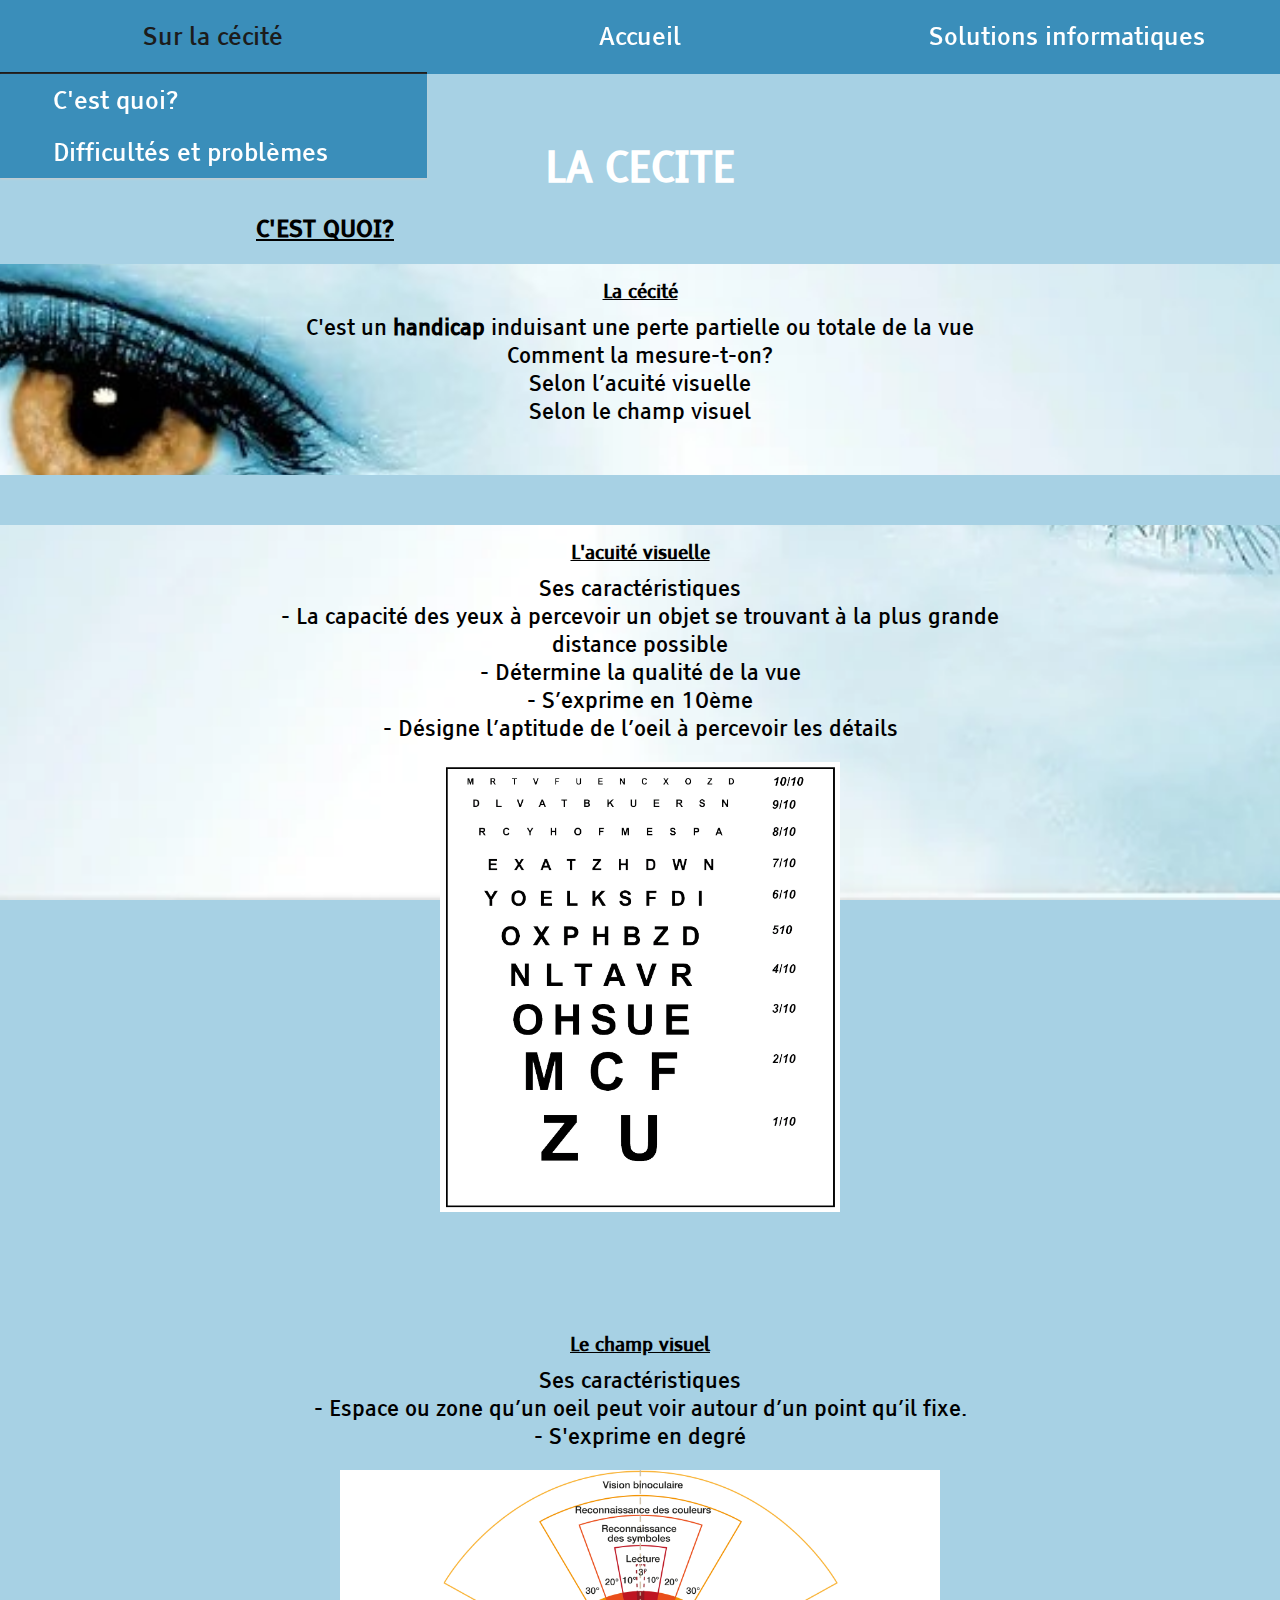
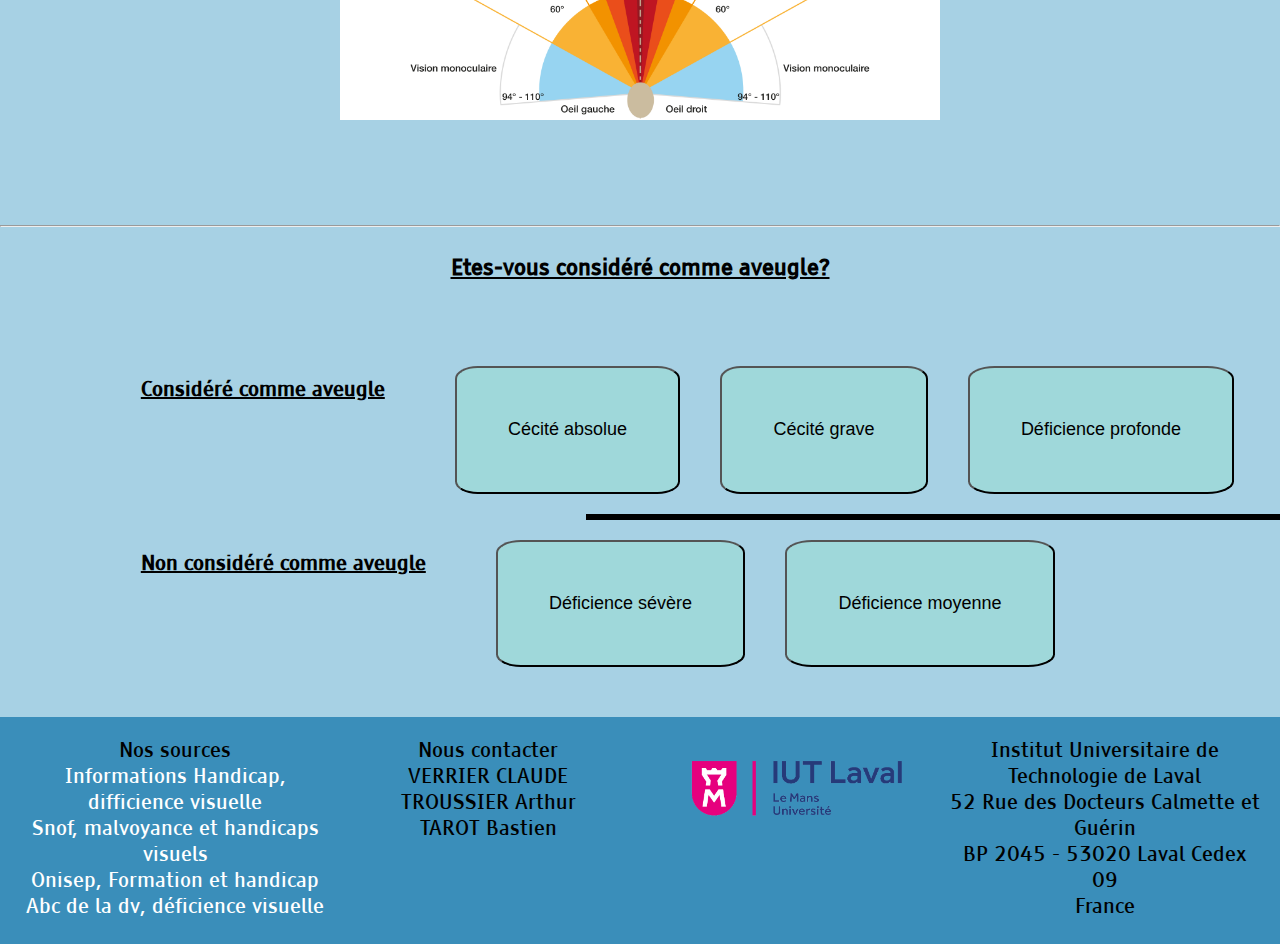
==== Html/Cecite_C-est_quoi.html @ 5902e2dd "V8" ====
<!DOCTYPE html>
    <html lang="fr">
        
        <!-- Informations sur la page-->
        <head>
            
            <meta charset="utf-8"/>

            <!-- Liens vers les feuilles CSS-->
            <link rel="stylesheet" href="../Css/main.css"/>
            <link rel="stylesheet" href="../Css/Cecite_C-est_quoi.css"/>

            <!-- Lien pour mettre une icone à la page-->
            <link rel="icon" type="image/png" sizes="16x16" href="../Images/LogoAveugle.png"/>

            <!-- Liens vers les scripts Javascript -->
            <script  src="../Javascript/BarreDefilement.js"></script>
            <script  src="../Javascript/Button.js"></script>

            <!-- Titre de la page -->
            <title>La cécité, c'est quoi?</title>
        </head>
         
        <!-- Corps de la page-->
        <body>
            
            <!-- Barre de défilement -->
            <div id="progress"></div>

            <!-- En-tête de la page-->
            <header>
                
                <!-- Menu-->
                <nav >
                    <ul>
                        <li class="deroulant"><a>Sur la cécité</a> 
                            <ul class="sous">
                                <li><a href="Cecite_C-est_quoi.html">C'est quoi?</a></li>
                                <li><a href="Cecite_Difficultes_et_Problemes.html">Difficultés et problèmes</a></li>
                            </ul>
                        </li>
                        <li><a href="../index.html">Accueil</a></li>
                        <li class="deroulant"><a>Solutions informatiques</a>
                        <ul class="sous">
                            <li><a href="Solutions_informatiques_Agrandisseurs-d-ecran_et_teleagrandisseurs.html">Agrandisseurs d'écran et téléagrandisseurs</a></li>
                            <li><a href="Solutions_informatiques_Synthese_vocale.html">Synthèse vocale</a></li>
                            <li><a href="Solutions_informatiques_Plage_braille.html">Plage braille</a></li>
                        </ul>
                        </li>
                    </ul>
                </nav>

                <h1>LA CECITE</h1>
                <h2>C'EST QUOI?</h2>

            </header>
                 
            <main>  

            <!--Informations de la page-->
                <!-- Définition -->
                <section class="def">

                    <h3>La cécité</h3>

                    <p>C'est un <strong>handicap</strong> induisant une perte partielle ou totale de la vue</p>
                    <p>Comment la mesure-t-on?<br>
                        Selon l’acuité visuelle<br>
                        Selon le champ visuel <br>
                    </p>

                </section>

                <!-- Acuité visuelle -->
                <section class="acuitevisuelle">

                    <h3>L'acuité visuelle</h3>
                
                    <!-- Paragraphes explicatifs-->
                    <p><span>Ses caractéristiques</span><br>
                        - La capacité des yeux à percevoir un objet se trouvant à la plus grande distance possible<br>
                        - Détermine la qualité de la vue<br>
                        - S’exprime en 10ème<br>
                        - Désigne l’aptitude de l’oeil à percevoir les détails
                    </p>

                    <!--Photo explicative-->
                    <a href="../Images/acuiteVisuelle.gif"><img width="400" height="450" class="acuitevisuelleimg" src="../Images/acuiteVisuelle.gif" alt="Image illustrant l'acuité visuelle"/></a>
                    
                </section>

                <!-- Champ visuel -->  
                    <section class="champvisuel">

                    <h3>Le champ visuel</h3>
                
                    <!-- Paragraphes explicatifs-->
                    <p> <span>Ses caractéristiques</span><br> 
                        - Espace ou zone qu’un oeil peut voir autour d’un point qu’il fixe.<br>
                        - S'exprime en degré
                    </p>
                    
                    <!--Photo explicative-->
                    <a href="../Images/champVisuel.jpg"> <img width="600" height="250" class="champvisuelimg" src="../Images/champVisuel.jpg" alt="Image illustrant le champ visuel"/></a>
                
                </section>

                <hr>

                <!-- Aveugles ou pas? Avec boutons -->
                <section class="aveuglesoupas">

                    <h3>Etes-vous considéré comme aveugle?</h3>
                    <div class="bouton">
                    <article>

                        <h4>Considéré comme aveugle</h4>

                        <button type="button" onclick="toggle_text('span_txt');">Cécité absolue</button>
                        
                        <button type="button" onclick="toggle_text('span1_txt');">Cécité grave</button>

                        <button type="button" onclick="toggle_text('span2_txt');">Déficience profonde</button>

                    </article>

                    <p id="aveugle"></p>

                    <article>

                        <h4>Non considéré comme aveugle</h4>
                        
                        <button type="button" onclick="toggle_text('span3_txt');">Déficience sévère</button>

                        <button type="button" onclick="toggle_text('span4_txt');">Déficience moyenne</button>

                    </article>

                    <p id="nonaveugle"></p>
                    </div>
                </section>
            </main>
            
            
            <!-- Pied de page-->
            <footer>

                <p class="Sources">Nos sources<br>
                    <a href="https://informations.handicap.fr/a-deficience-visuelle-6023.php">Informations Handicap, difficience visuelle</a><br/>
                    <a href="https://www.snof.org/public/conseiller/malvoyance-et-handicaps-visuels">Snof, malvoyance et handicaps visuels</a><br/>
                    <a href="http://www.onisep.fr/Formation-et-handicap/Mieux-vivre-sa-scolarite/Par-situation-de-handicap/Scolarite-et-troubles-visuels/Definition-de-la-deficience-visuelle#:~:text=On%20distingue%20les%20personnes%20%3A,%2F10%20et%201%2F10.">Onisep, Formation et handicap</a><br/>
                    <a href="http://www.abc-de-la-dv.fr/definition-de-la-deficience-visuelle.html">Abc de la dv, déficience visuelle</a><br/>
                </p>

                <p class="Contact">Nous contacter<br>
                    VERRIER CLAUDE<br>
                    TROUSSIER Arthur<br>
                    TAROT Bastien
                </p>

                <img class="logoIUT" width="300" height="144" src="../Images/logoIUTLAVAL.png" alt="Logo de l'IUT de LAVAL"/>
               
                <p class="Coordonees_IUT">Institut Universitaire de Technologie de Laval<br/>
                    52 Rue des Docteurs Calmette et Guérin<br/>
                    BP 2045 - 53020 Laval Cedex 09<br/>
                    France
                </p>

            </footer>

        </body>

    </html>
---- Css/main.css ----
/******************* Concerne toute la page *********************/
*{
    margin: 0;
    padding: 0;
}

body{
    font-family: 'Tiresias';
    background-color: rgb(167, 209, 228);
}

/******************** Importation des polices **************************/
@font-face{
    font-family: 'Signika';
        src: url('../Polices/Signika-Regular.otf') format('OpenType');
}
@font-face{
    font-family: 'Tiresias';
        src: url('../Polices/TiresiasPCfont.ttf') format('TrueType');
}

/**************** Barre de défilement ****************************/
#progress{
	background-color: black;
	height: 3px;
	width: 0;
	position: fixed;
	top: 0;
	left: 0;
	z-index: 9999; 
}

/*** Concerne l'entête de la page ***/

h1{
    color: white;
    text-align: center;
    position: relative;
    font-size: 42px; 
}
main p{
    font-size: 22px;
}

/* Menu déroulant de la page */

nav{
    width: 100%;
    background-color: #3A8EBA;
    position: fixed;
    top: 0;
    z-index: 100;
}

nav ul{
    list-style-type: none;
}

nav ul li{
    float: left;
    width: 33.33%;
    text-align: center;
    position: relative;
}
nav ul::after{
    content: "";
    display: table;
    clear: both;
}
nav a{
    font-size: 25px;
    display: block;
    text-decoration: none;
    color: white;
    border-bottom: 2px solid transparent;
    padding: 20px 0px;
}

nav a:hover{
    color: #1C1C1C;
    border-bottom: 2px solid;
}

.sous{
    display: none;
    box-shadow: 0px 1px 2px #CCC;
    background-color: #3A8EBA;
    position: absolute;
    width: 100%;
}
nav > ul li:hover .sous{
    display: block;
}
.sous li{
    padding-left: 10%;
    float: none;
    width: 90%;
    text-align: left;
}
.sous a{
    padding: 10px;
    border-bottom: none;
}
.sous a:hover{
    border-bottom: none;
    background-color: #3A8EBA;
}

/*Concerne des balises spécifiques ********************************************/
a{
    text-decoration: none;
    color: white;
}

/********************************* Pied de page ******************************************/
footer{
    background-color: #3A8EBA;
    display: flex;
    justify-content: space-between;
    text-align: center;
    font-size: 20px;
    padding: 0px 20px;
    padding-bottom: 25px;
}
.Coordonees_IUT{
    padding-top: 20px;
    width: 25%;
}
.Sources{
    padding-top: 20px;
    width: 25%;
}
.Contact{
    padding-top: 20px;
    width: 25%;
}
.logoIUT{
    display: block;
    margin-bottom: 0;
}
---- Css/Cecite_C-est_quoi.css ----
/****************** Concerne le corps de la page ********************/

main p{
    width: 60%;
    margin: auto;
}

h2{
    width: 60%;
    margin: auto;
    text-decoration: underline;
    margin-bottom: 20px;
}

h1{
    margin-top: 140px;
    margin-bottom: 20px;
}

h3{
    text-decoration: underline;
    margin-bottom: 10px;
}

/**************** Concerne les images et le texte***************/
.acuitevisuelle {
    text-align: center;
    color: black;
    padding-top: 15px;
    background-image: url("../Images/Ophtalmo.jpg");
    background-attachment: fixed;
    background-position: center;
    background-repeat: no-repeat;
    background-size: cover;
    margin-bottom: 50px;
    padding-bottom: 50px;
  }
  .acuitevisuelle p{
      margin-bottom: 20px;
  }

  .def, .champvisuel {
    text-align: center;
    color: black;
    padding-top: 15px;
    background-image: url("../Images/Ophtalmo1.jpg");
    background-attachment: fixed;
    background-position: center;
    background-repeat: no-repeat;
    background-size: cover;
    margin-bottom: 50px;
    padding-bottom: 50px;
  }
  .champvisuel p{
      margin-bottom: 20px;
  }

/************Quatrième bloc sur savoir si on est aveugles******/
.aveuglesoupas h3{
    text-align: center;
    font-size: 22px;
    width: 50%;
    margin: auto;
    padding: 2% 2%;
    border-radius: 10%;
    margin-bottom: 40px;
}
article{
    display: flex;
}
button{
    font-size: 18px;
    padding: 4% 4%;
    border-radius: 10%;
    margin: 20px;
    background-color: rgb(159, 216, 218);
}
#span_txt, #span1_txt, #span2_txt, #span3_txt, #span4_txt{
    display: none;
}
.aveuglesoupas h4{
    text-decoration: underline;
    font-size: 20px;
    position: relative;
    top: 30px;
    margin-right: 50px;
    text-align: center;
}
.aveuglesoupas p{
    margin-top: 30px;
    margin-bottom: 30px;
    position: relative;
    left: 15%;
}
.bouton{
    position: relative;
    left: 11%;
}
#aveugle{
    border: solid;
    margin: auto;
}
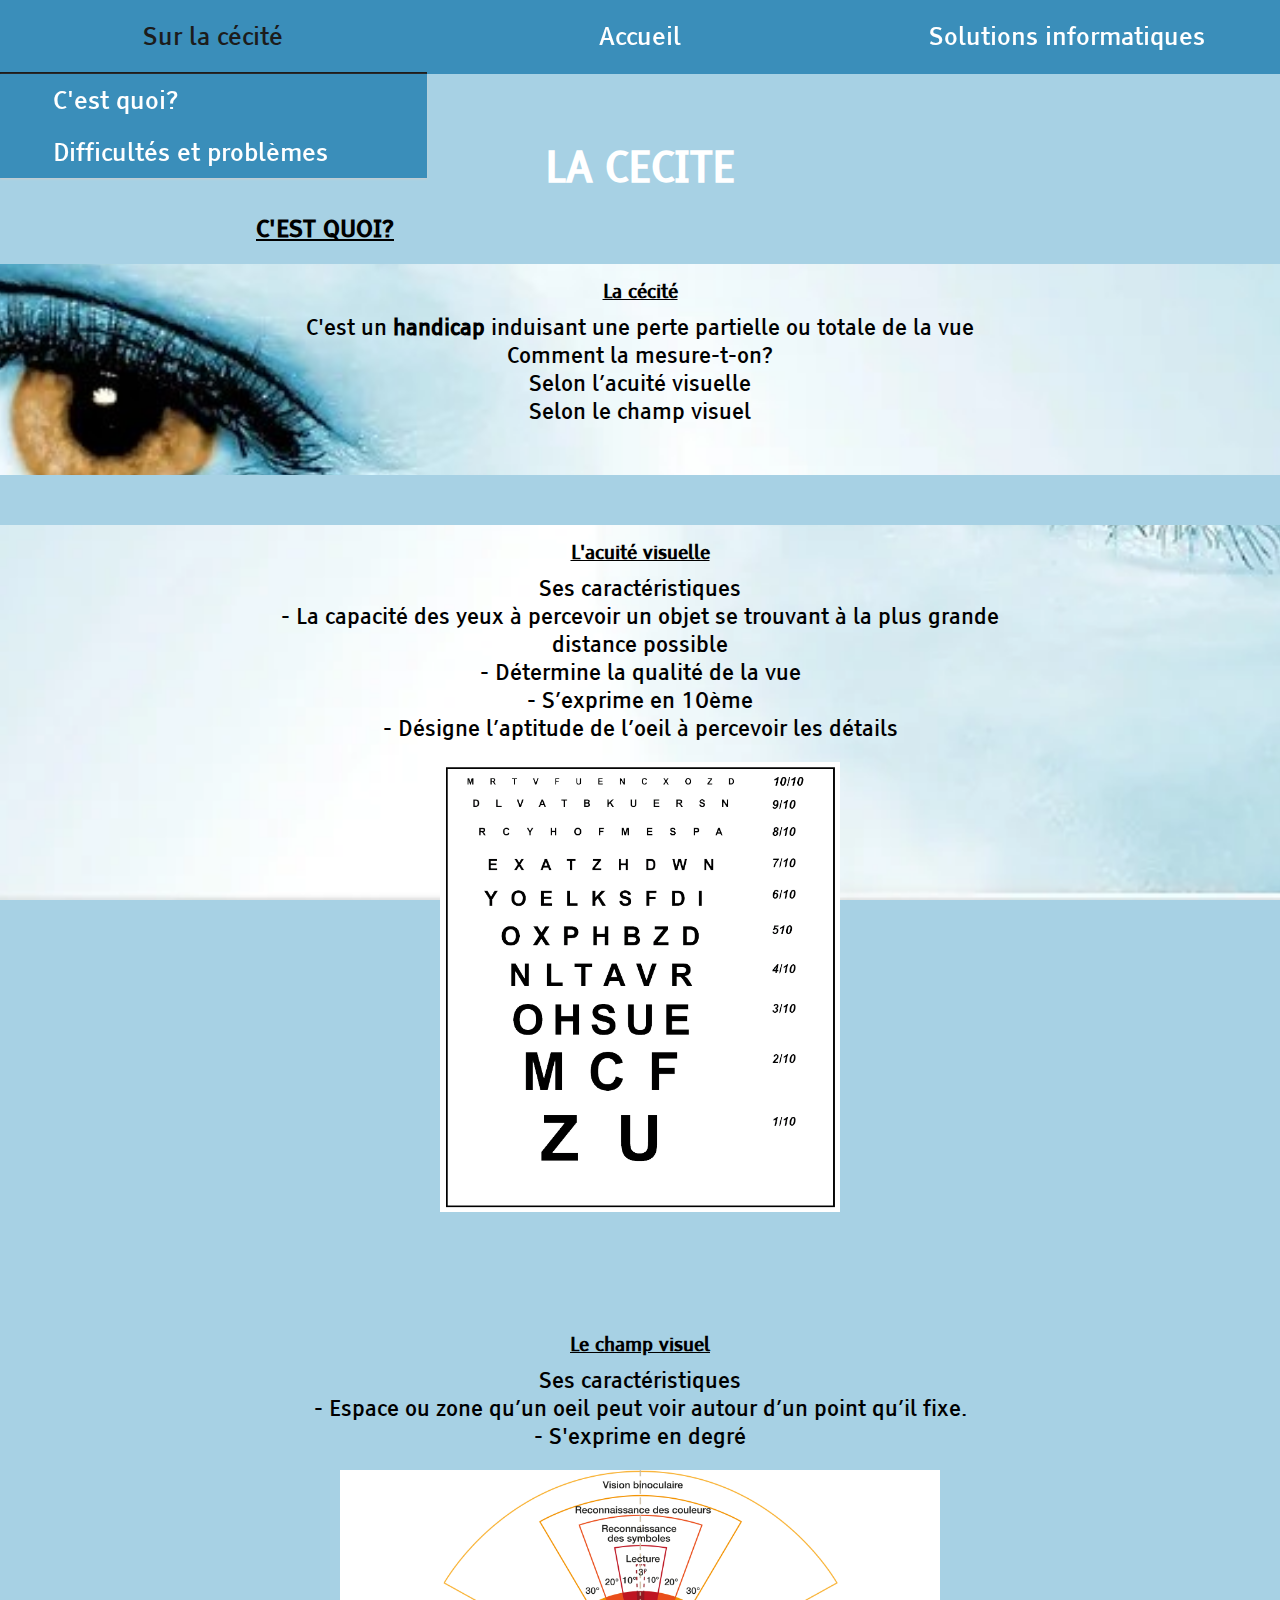
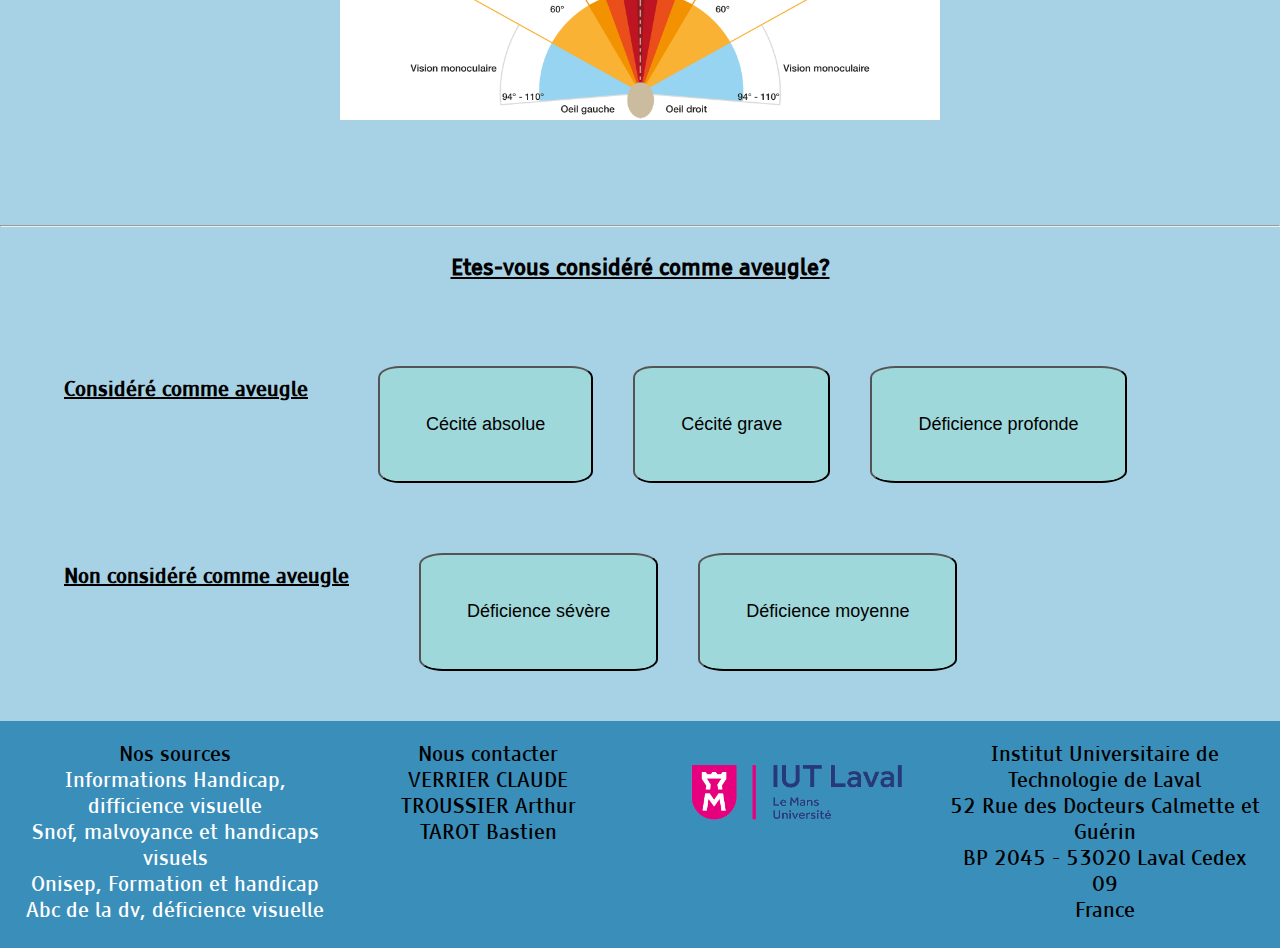
==== commit 6ff08343: "V9" ====
--- a/Html/Cecite_C-est_quoi.html
+++ b/Html/Cecite_C-est_quoi.html
@@ -146,10 +146,10 @@
             <footer>
 
                 <p class="Sources">Nos sources<br>
-                    <a href="https://informations.handicap.fr/a-deficience-visuelle-6023.php">Informations Handicap, difficience visuelle</a><br/>
-                    <a href="https://www.snof.org/public/conseiller/malvoyance-et-handicaps-visuels">Snof, malvoyance et handicaps visuels</a><br/>
-                    <a href="http://www.onisep.fr/Formation-et-handicap/Mieux-vivre-sa-scolarite/Par-situation-de-handicap/Scolarite-et-troubles-visuels/Definition-de-la-deficience-visuelle#:~:text=On%20distingue%20les%20personnes%20%3A,%2F10%20et%201%2F10.">Onisep, Formation et handicap</a><br/>
-                    <a href="http://www.abc-de-la-dv.fr/definition-de-la-deficience-visuelle.html">Abc de la dv, déficience visuelle</a><br/>
+                    <a target="_blank" href="https://informations.handicap.fr/a-deficience-visuelle-6023.php">Informations Handicap, difficience visuelle</a><br/>
+                    <a target="_blank" href="https://www.snof.org/public/conseiller/malvoyance-et-handicaps-visuels">Snof, malvoyance et handicaps visuels</a><br/>
+                    <a target="_blank" href="http://www.onisep.fr/Formation-et-handicap/Mieux-vivre-sa-scolarite/Par-situation-de-handicap/Scolarite-et-troubles-visuels/Definition-de-la-deficience-visuelle#:~:text=On%20distingue%20les%20personnes%20%3A,%2F10%20et%201%2F10.">Onisep, Formation et handicap</a><br/>
+                    <a target="_blank" href="http://www.abc-de-la-dv.fr/definition-de-la-deficience-visuelle.html">Abc de la dv, déficience visuelle</a><br/>
                 </p>
 
                 <p class="Contact">Nous contacter<br>
--- a/Css/Cecite_C-est_quoi.css
+++ b/Css/Cecite_C-est_quoi.css
@@ -93,10 +93,6 @@
     left: 15%;
 }
 .bouton{
-    position: relative;
-    left: 11%;
+    width: 90%;
+    margin: auto;
 }
-#aveugle{
-    border: solid;
-    margin: auto;
-}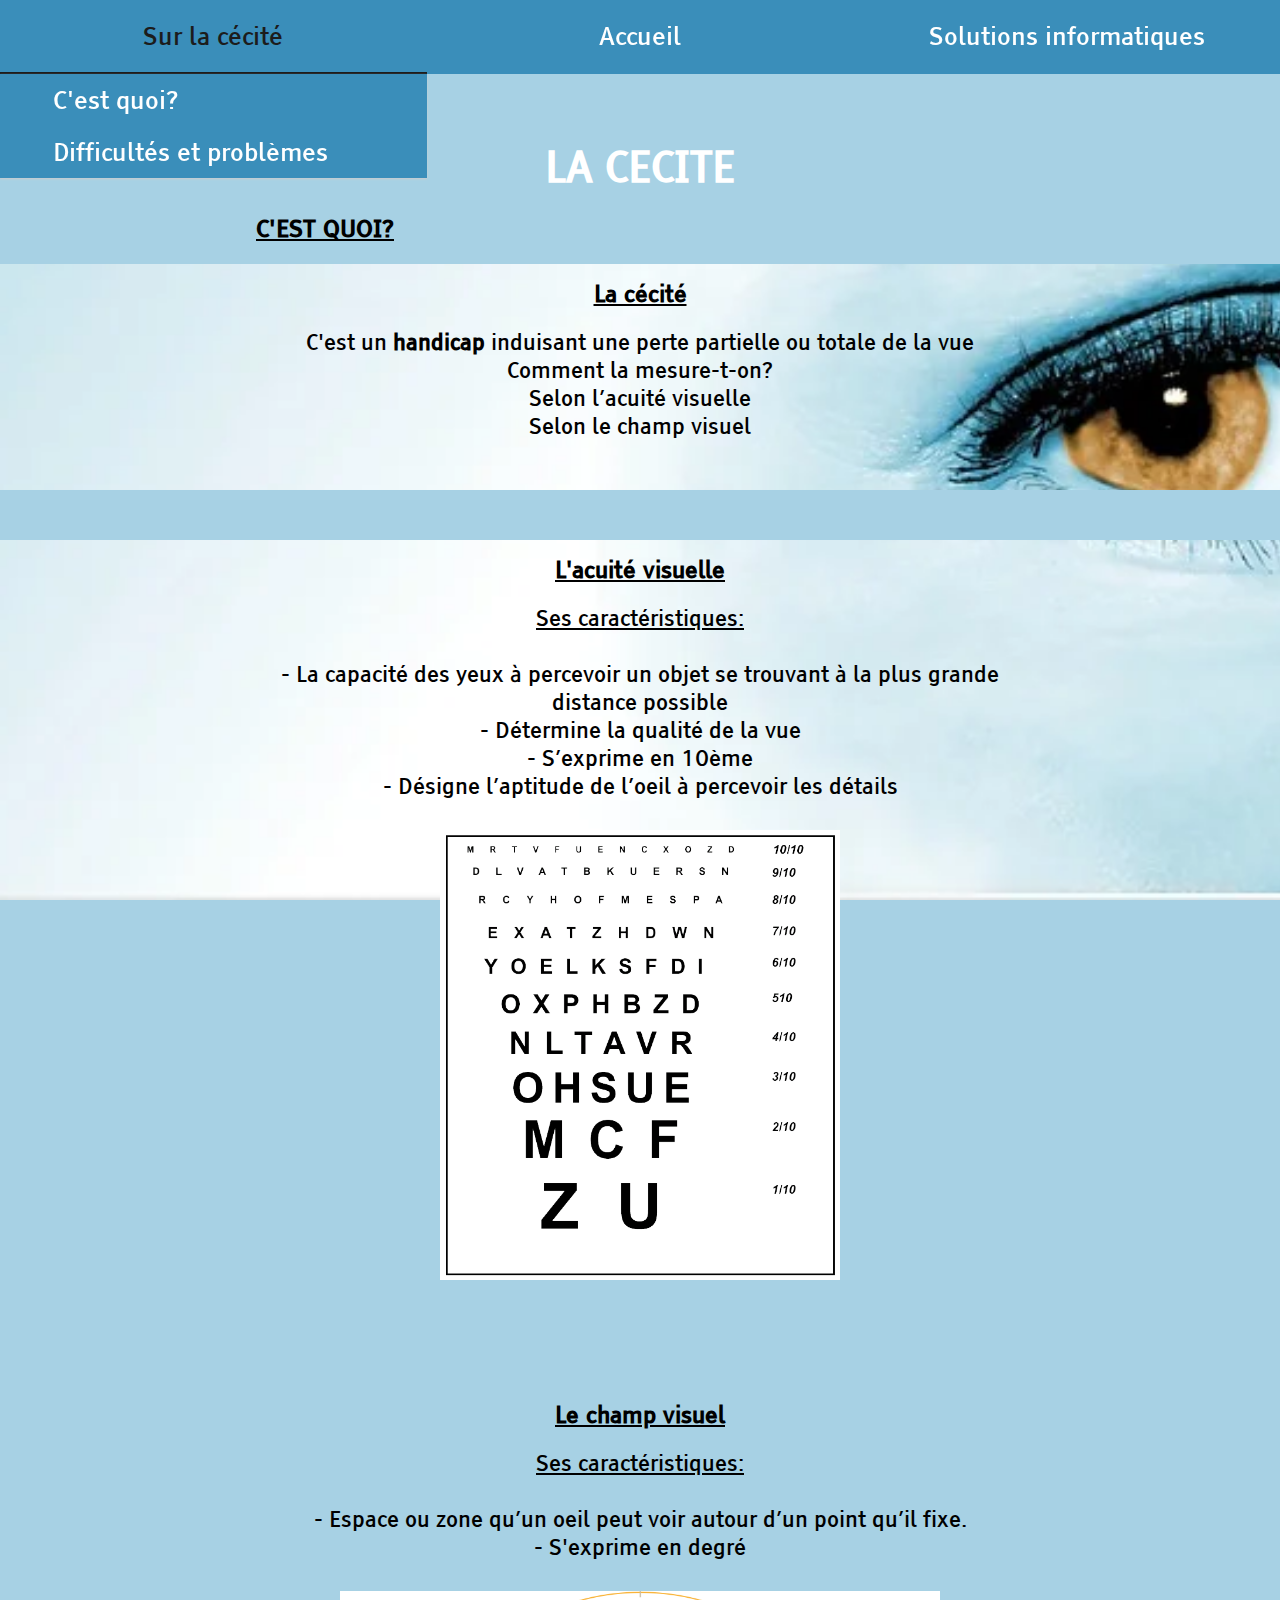
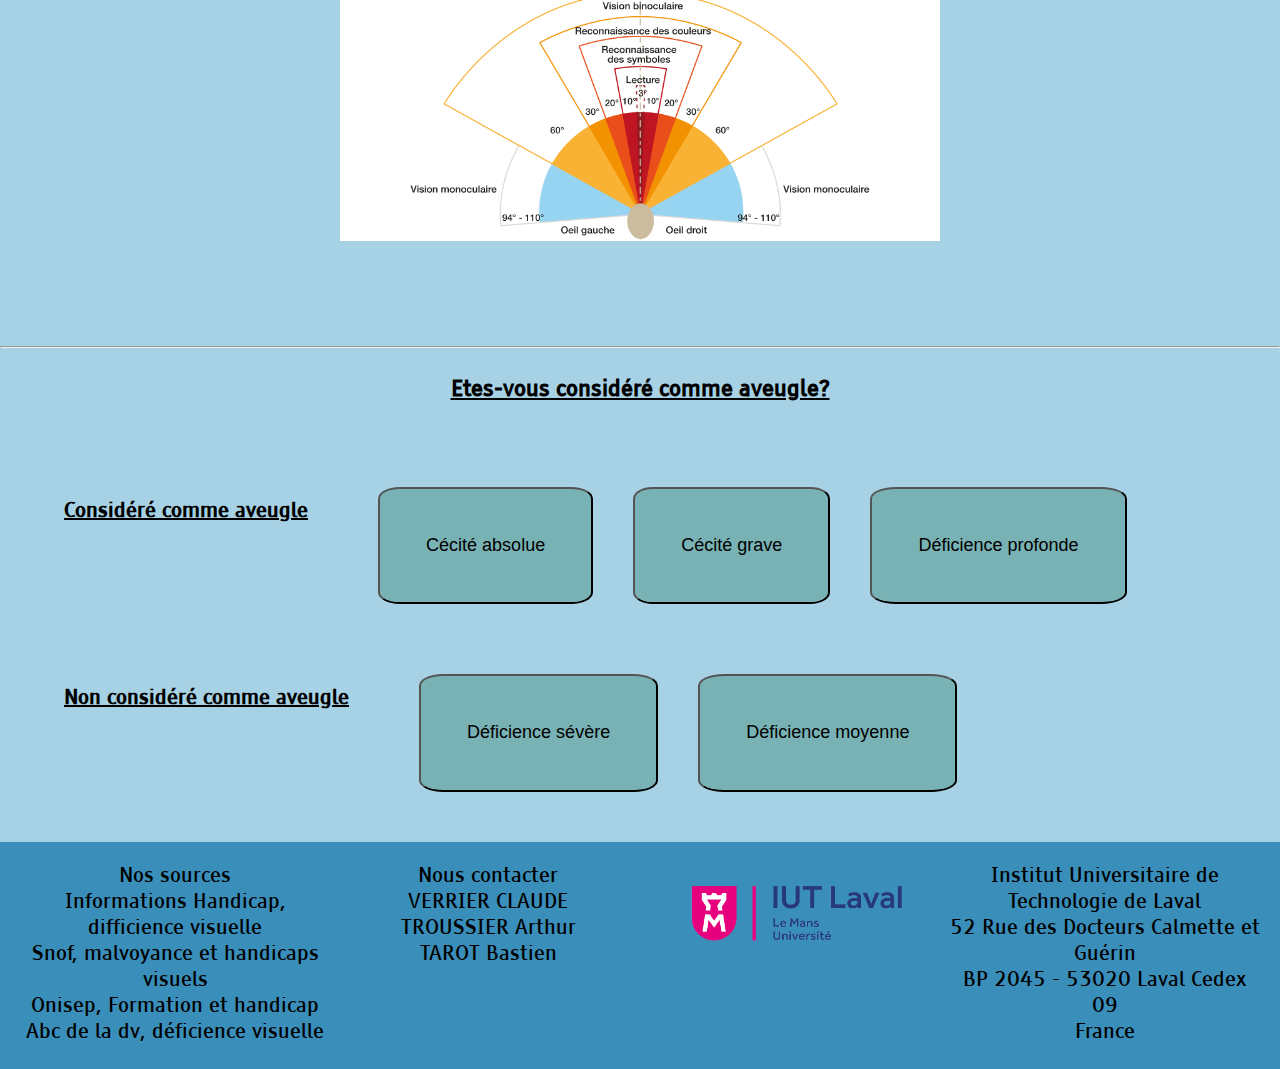
==== commit 110d5dd3: "V9" ====
--- a/Html/Cecite_C-est_quoi.html
+++ b/Html/Cecite_C-est_quoi.html
@@ -77,7 +77,7 @@
                     <h3>L'acuité visuelle</h3>
                 
                     <!-- Paragraphes explicatifs-->
-                    <p><span>Ses caractéristiques</span><br>
+                    <p><span>Ses caractéristiques:</span><br>
                         - La capacité des yeux à percevoir un objet se trouvant à la plus grande distance possible<br>
                         - Détermine la qualité de la vue<br>
                         - S’exprime en 10ème<br>
@@ -95,7 +95,7 @@
                     <h3>Le champ visuel</h3>
                 
                     <!-- Paragraphes explicatifs-->
-                    <p> <span>Ses caractéristiques</span><br> 
+                    <p> <span>Ses caractéristiques:</span><br> 
                         - Espace ou zone qu’un oeil peut voir autour d’un point qu’il fixe.<br>
                         - S'exprime en degré
                     </p>
@@ -153,9 +153,9 @@
                 </p>
 
                 <p class="Contact">Nous contacter<br>
-                    VERRIER CLAUDE<br>
-                    TROUSSIER Arthur<br>
-                    TAROT Bastien
+                    <a href="mailto:claude.verrier72@orange.fr">VERRIER CLAUDE</a><br>
+                    <a href="mailto:arthurtroussier@gmail.com">TROUSSIER Arthur</a><br>
+                    <a href="mailto:bastien.t2002@gmail.com">TAROT Bastien</a>
                 </p>
 
                 <img class="logoIUT" width="300" height="144" src="../Images/logoIUTLAVAL.png" alt="Logo de l'IUT de LAVAL"/>
--- a/Css/main.css
+++ b/Css/main.css
@@ -40,6 +40,10 @@
 }
 main p{
     font-size: 22px;
+}
+h3{
+    font-size: 23px;
+    text-decoration: underline;
 }
 
 /* Menu déroulant de la page */
@@ -138,4 +142,7 @@
     display: block;
     margin-bottom: 0;
 }
+footer a{
+    color: black;
+}
 
--- a/Css/Cecite_C-est_quoi.css
+++ b/Css/Cecite_C-est_quoi.css
@@ -18,8 +18,11 @@
 }
 
 h3{
+    margin-bottom: 20px;
+}
+span{
+    display: block;
     text-decoration: underline;
-    margin-bottom: 10px;
 }
 
 /**************** Concerne les images et le texte***************/
@@ -36,14 +39,14 @@
     padding-bottom: 50px;
   }
   .acuitevisuelle p{
-      margin-bottom: 20px;
+      margin-bottom: 30px;
   }
 
   .def, .champvisuel {
     text-align: center;
     color: black;
     padding-top: 15px;
-    background-image: url("../Images/Ophtalmo1.jpg");
+    background-image: url("../Images/Ophtalmo.jpg");
     background-attachment: fixed;
     background-position: center;
     background-repeat: no-repeat;
@@ -52,7 +55,7 @@
     padding-bottom: 50px;
   }
   .champvisuel p{
-      margin-bottom: 20px;
+      margin-bottom: 30px;
   }
 
 /************Quatrième bloc sur savoir si on est aveugles******/
@@ -73,7 +76,7 @@
     padding: 4% 4%;
     border-radius: 10%;
     margin: 20px;
-    background-color: rgb(159, 216, 218);
+    background-color: rgb(120, 178, 180);
 }
 #span_txt, #span1_txt, #span2_txt, #span3_txt, #span4_txt{
     display: none;
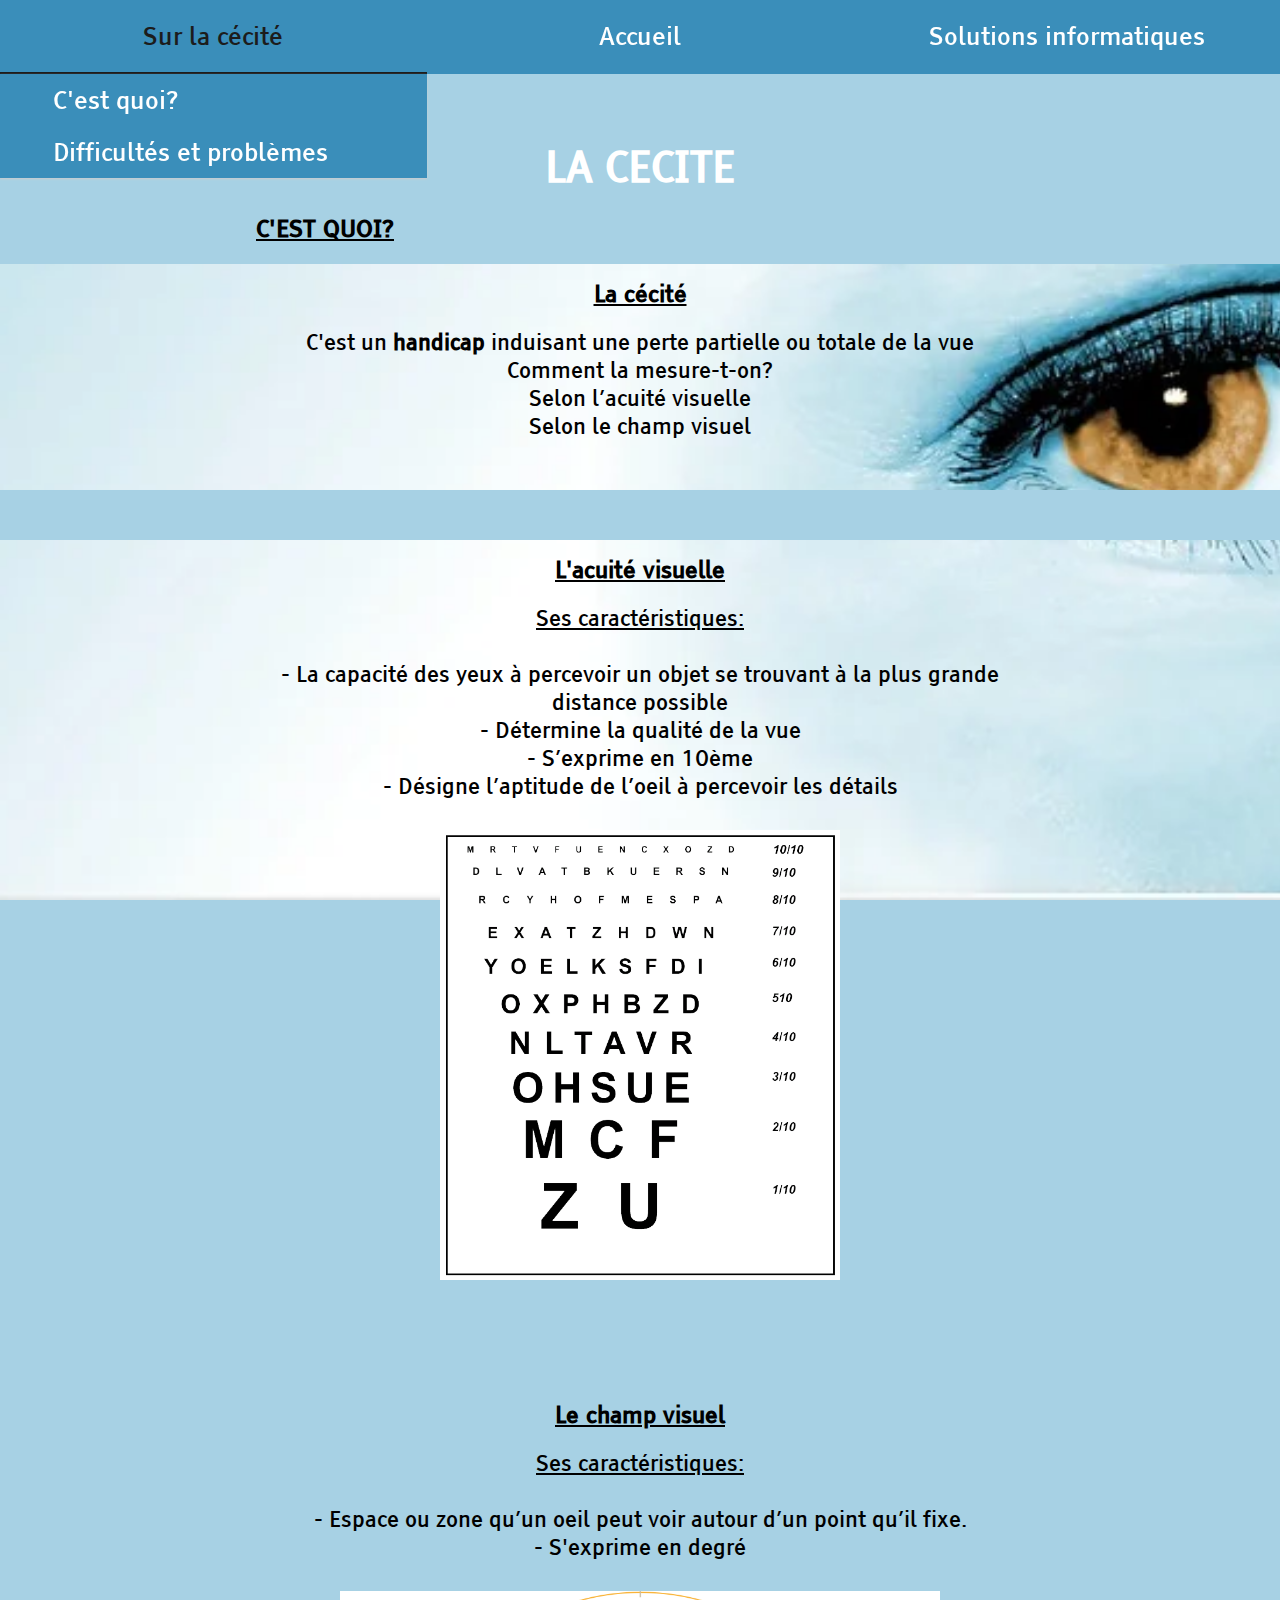
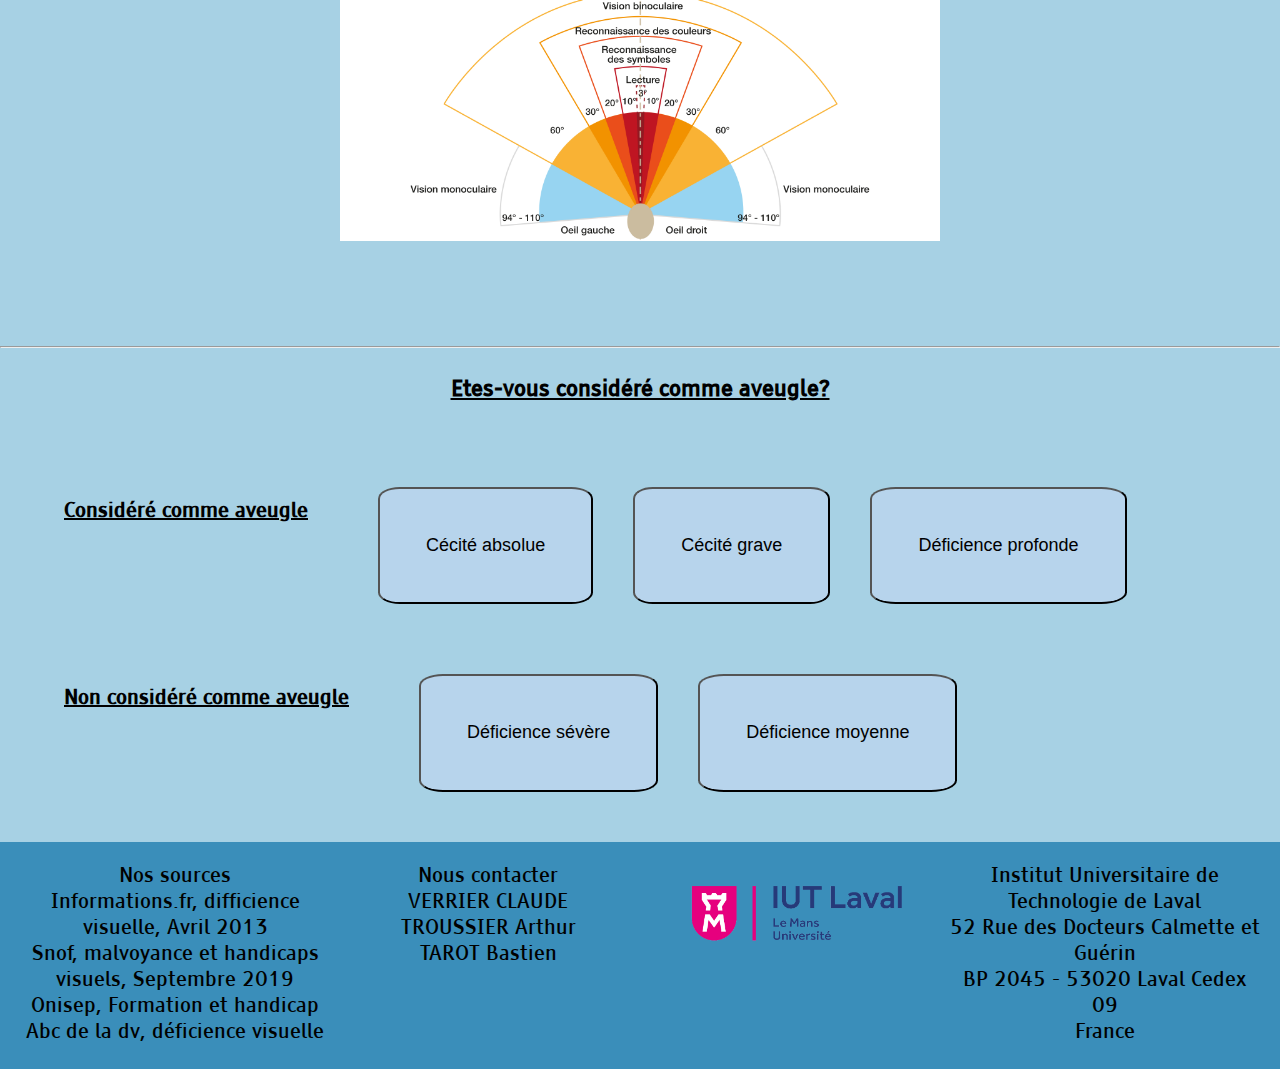
==== commit 21620fb8: "V12" ====
--- a/Html/Cecite_C-est_quoi.html
+++ b/Html/Cecite_C-est_quoi.html
@@ -146,8 +146,8 @@
             <footer>
 
                 <p class="Sources">Nos sources<br>
-                    <a target="_blank" href="https://informations.handicap.fr/a-deficience-visuelle-6023.php">Informations Handicap, difficience visuelle</a><br/>
-                    <a target="_blank" href="https://www.snof.org/public/conseiller/malvoyance-et-handicaps-visuels">Snof, malvoyance et handicaps visuels</a><br/>
+                    <a target="_blank" href="https://informations.handicap.fr/a-deficience-visuelle-6023.php">Informations.fr, difficience visuelle, Avril 2013</a><br/>
+                    <a target="_blank" href="https://www.snof.org/public/conseiller/malvoyance-et-handicaps-visuels">Snof, malvoyance et handicaps visuels, Septembre 2019</a><br/>
                     <a target="_blank" href="http://www.onisep.fr/Formation-et-handicap/Mieux-vivre-sa-scolarite/Par-situation-de-handicap/Scolarite-et-troubles-visuels/Definition-de-la-deficience-visuelle#:~:text=On%20distingue%20les%20personnes%20%3A,%2F10%20et%201%2F10.">Onisep, Formation et handicap</a><br/>
                     <a target="_blank" href="http://www.abc-de-la-dv.fr/definition-de-la-deficience-visuelle.html">Abc de la dv, déficience visuelle</a><br/>
                 </p>
--- a/Css/main.css
+++ b/Css/main.css
@@ -10,10 +10,6 @@
 }
 
 /******************** Importation des polices **************************/
-@font-face{
-    font-family: 'Signika';
-        src: url('../Polices/Signika-Regular.otf') format('OpenType');
-}
 @font-face{
     font-family: 'Tiresias';
         src: url('../Polices/TiresiasPCfont.ttf') format('TrueType');
--- a/Css/Cecite_C-est_quoi.css
+++ b/Css/Cecite_C-est_quoi.css
@@ -76,7 +76,7 @@
     padding: 4% 4%;
     border-radius: 10%;
     margin: 20px;
-    background-color: rgb(120, 178, 180);
+    background-color: rgb(183, 212, 236);
 }
 #span_txt, #span1_txt, #span2_txt, #span3_txt, #span4_txt{
     display: none;
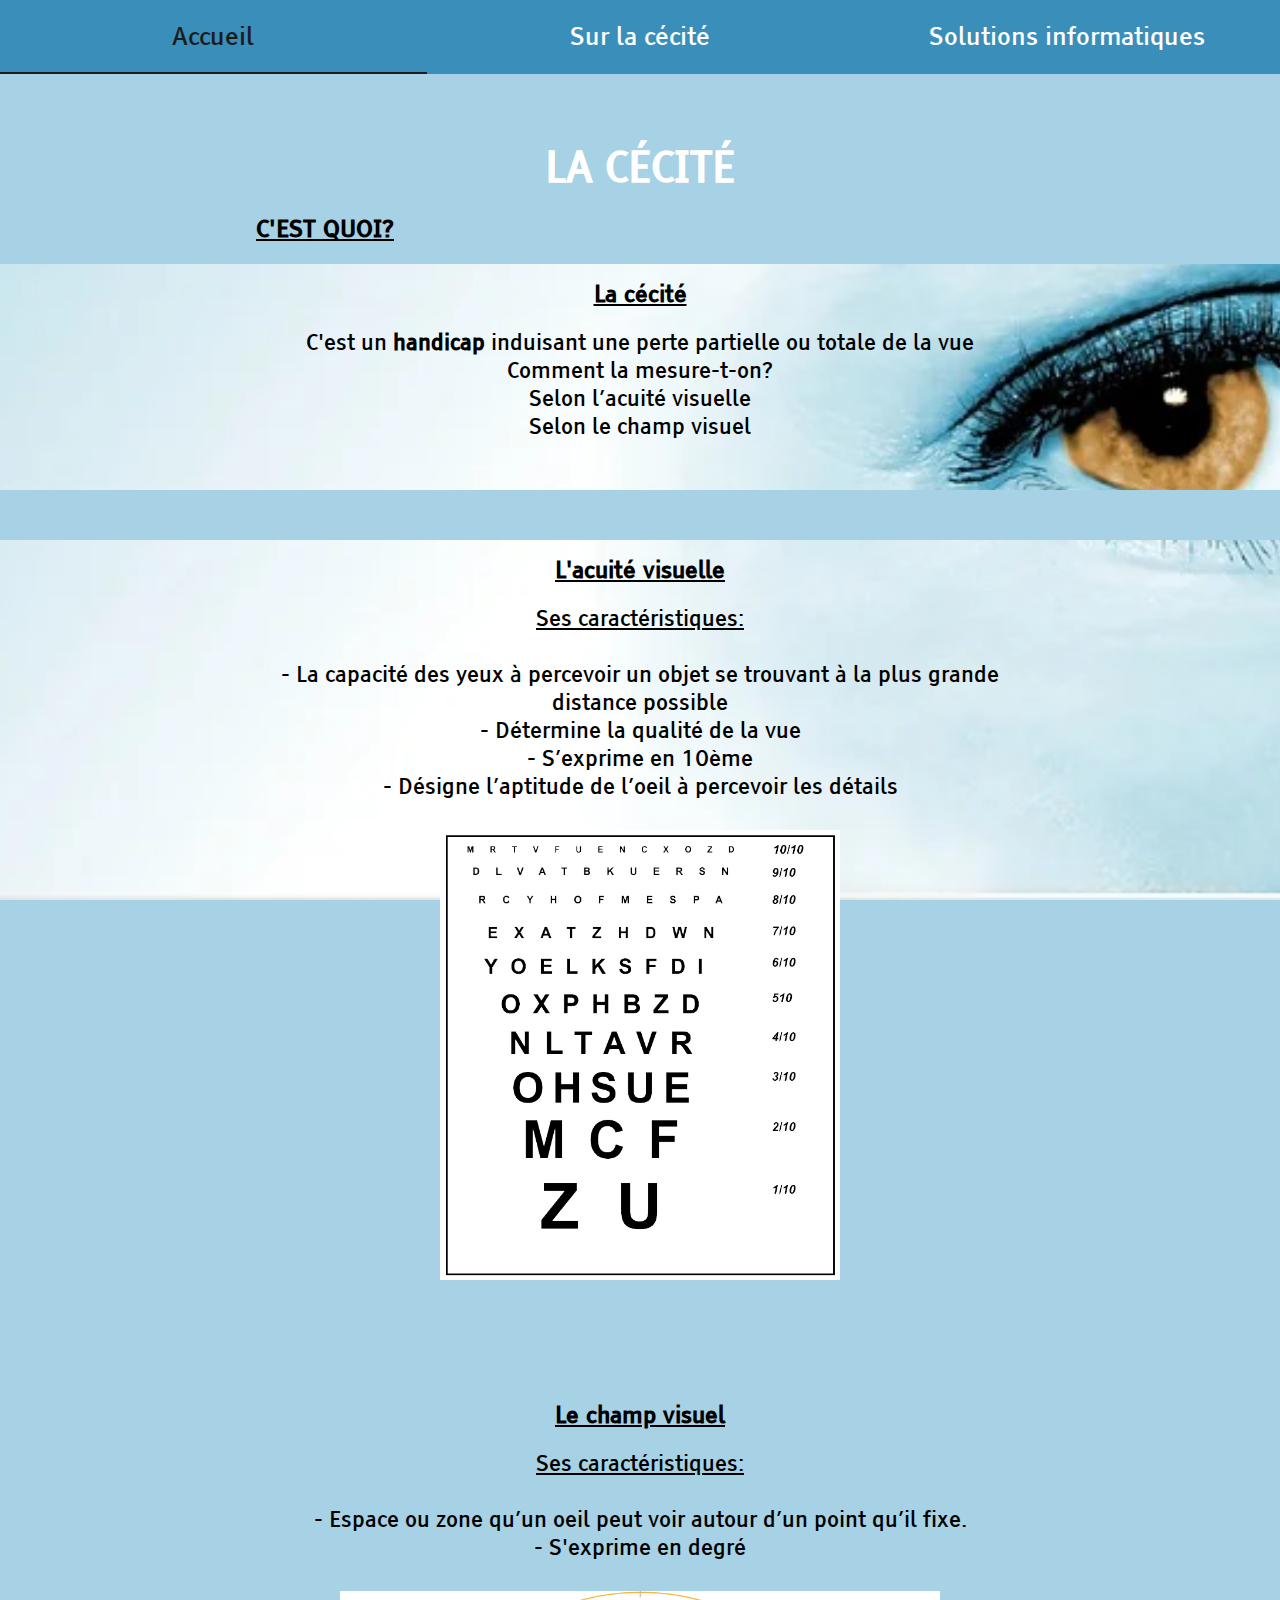
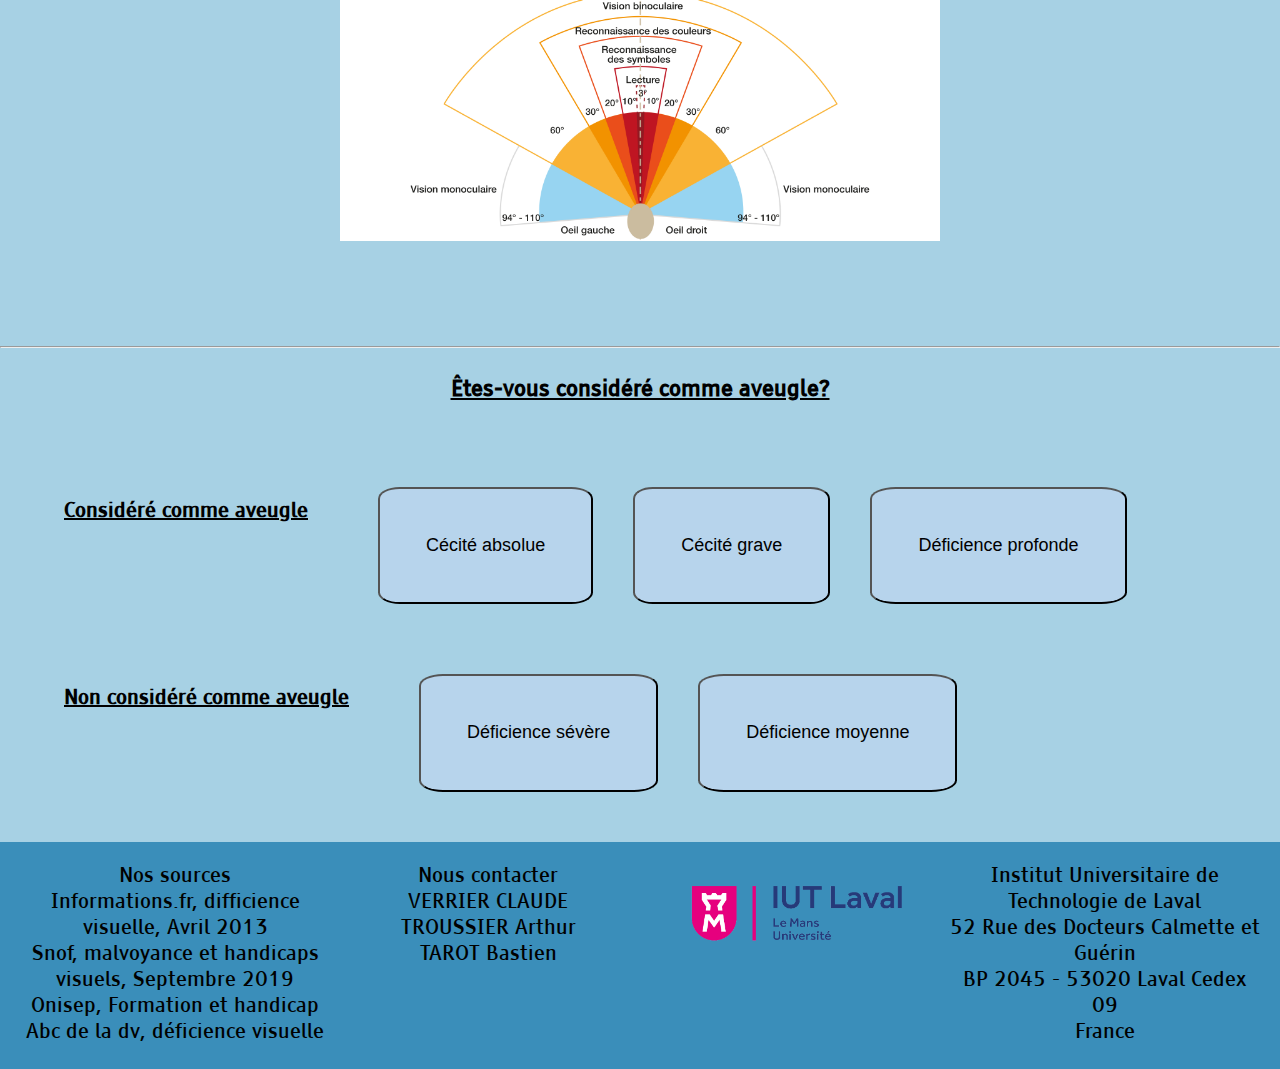
==== commit b90dcb07: "V12" ====
--- a/Html/Cecite_C-est_quoi.html
+++ b/Html/Cecite_C-est_quoi.html
@@ -33,13 +33,13 @@
                 <!-- Menu-->
                 <nav >
                     <ul>
+                        <li><a href="../index.html">Accueil</a></li>
                         <li class="deroulant"><a>Sur la cécité</a> 
                             <ul class="sous">
                                 <li><a href="Cecite_C-est_quoi.html">C'est quoi?</a></li>
                                 <li><a href="Cecite_Difficultes_et_Problemes.html">Difficultés et problèmes</a></li>
                             </ul>
                         </li>
-                        <li><a href="../index.html">Accueil</a></li>
                         <li class="deroulant"><a>Solutions informatiques</a>
                         <ul class="sous">
                             <li><a href="Solutions_informatiques_Agrandisseurs-d-ecran_et_teleagrandisseurs.html">Agrandisseurs d'écran et téléagrandisseurs</a></li>
@@ -50,7 +50,7 @@
                     </ul>
                 </nav>
 
-                <h1>LA CECITE</h1>
+                <h1>LA CÉCITÉ</h1>
                 <h2>C'EST QUOI?</h2>
 
             </header>
@@ -110,7 +110,7 @@
                 <!-- Aveugles ou pas? Avec boutons -->
                 <section class="aveuglesoupas">
 
-                    <h3>Etes-vous considéré comme aveugle?</h3>
+                    <h3>Êtes-vous considéré comme aveugle?</h3>
                     <div class="bouton">
                     <article>
 
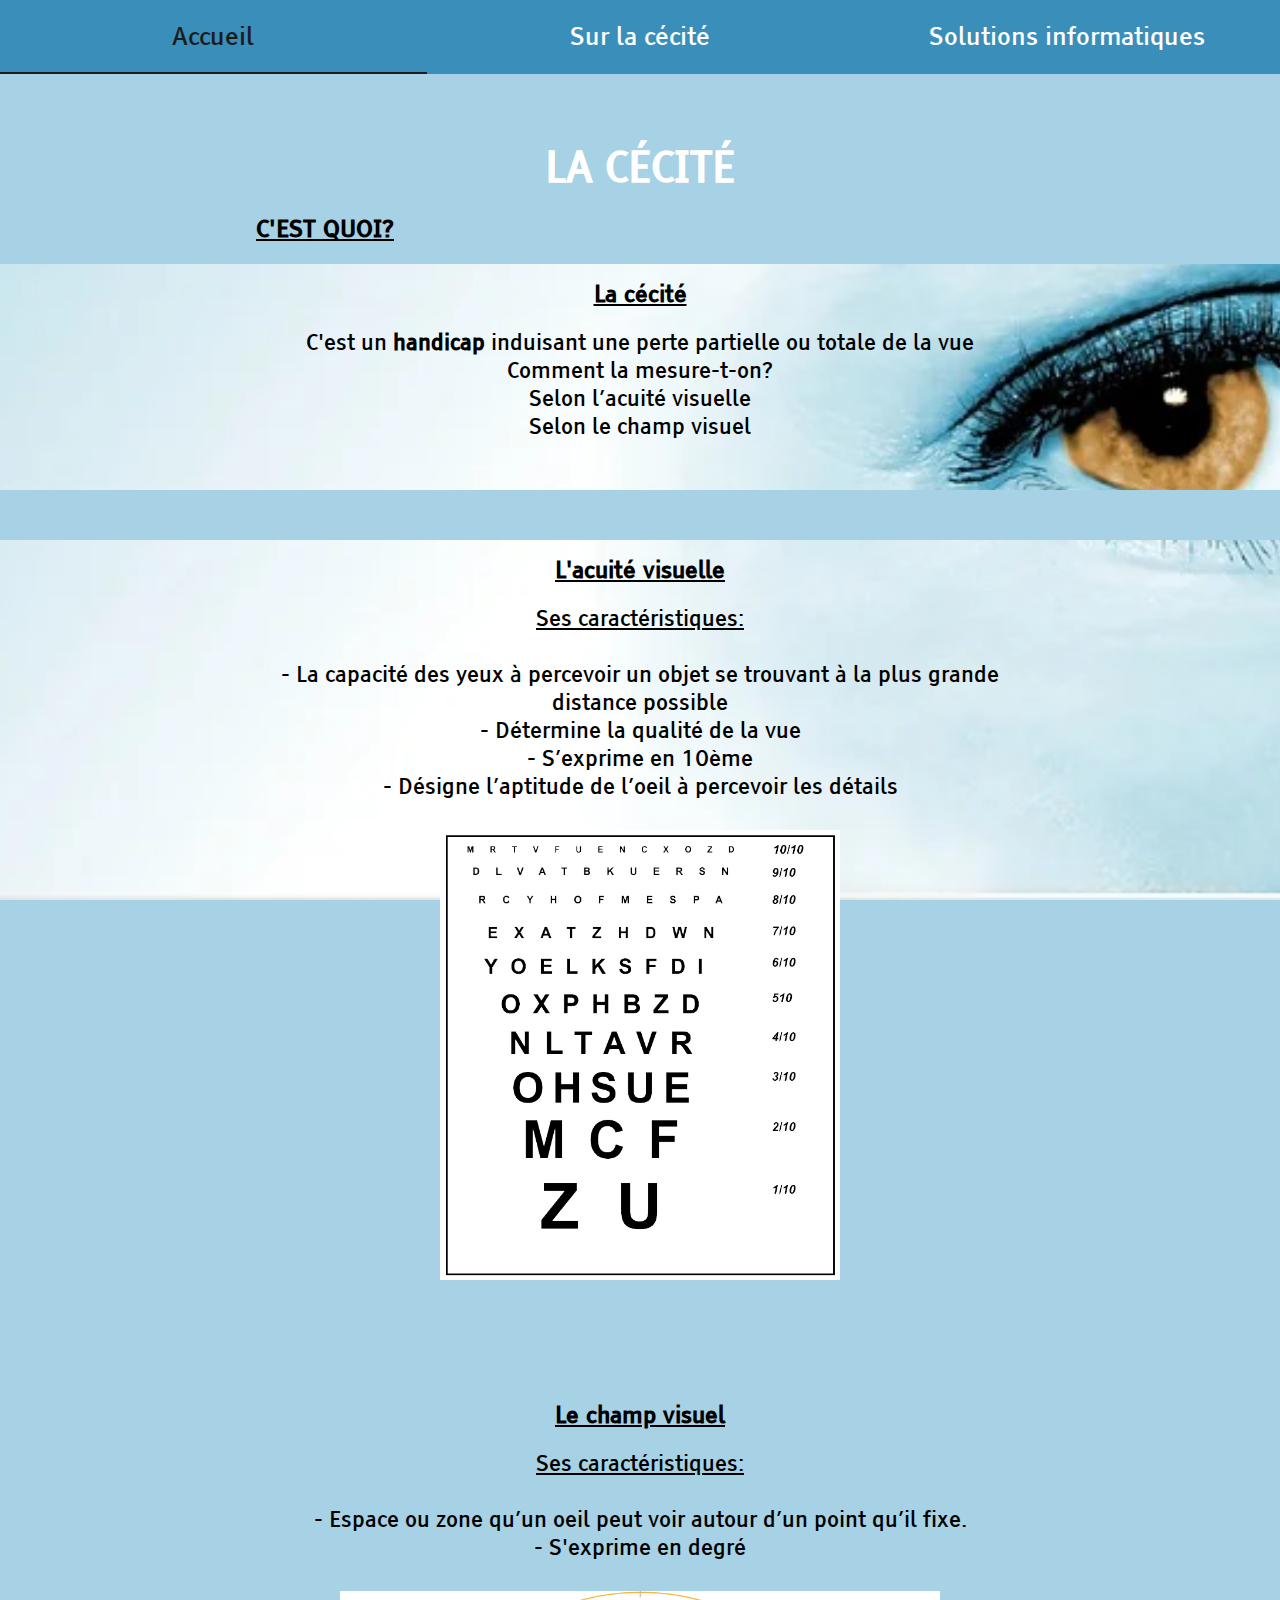
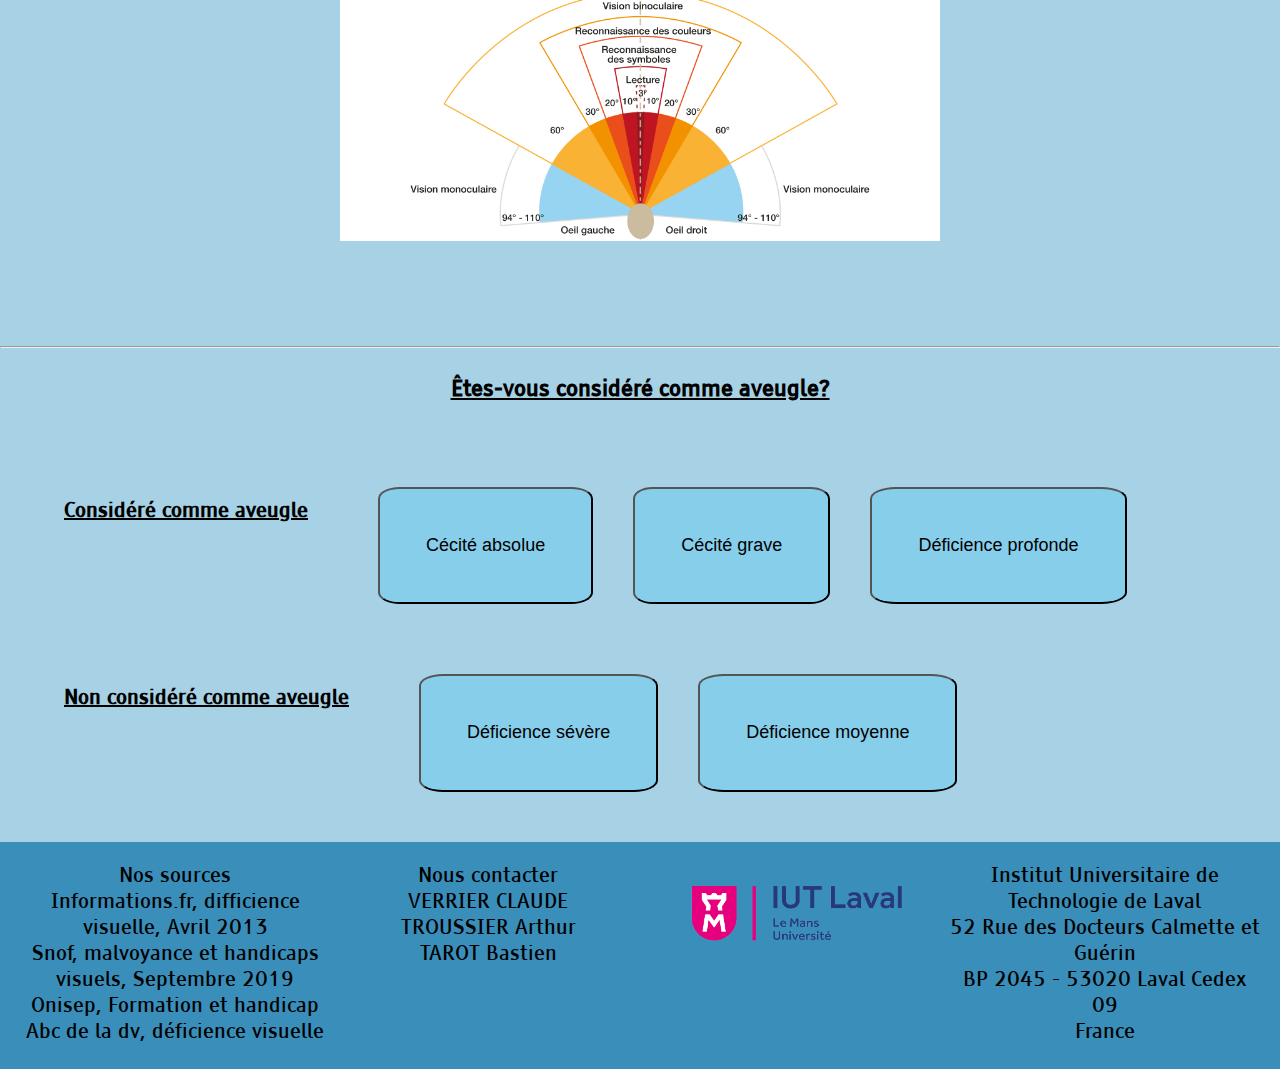
==== commit 5ed3fac5: "V12" ====
--- a/Html/Cecite_C-est_quoi.html
+++ b/Html/Cecite_C-est_quoi.html
@@ -158,7 +158,7 @@
                     <a href="mailto:bastien.t2002@gmail.com">TAROT Bastien</a>
                 </p>
 
-                <img class="logoIUT" width="300" height="144" src="../Images/logoIUTLAVAL.png" alt="Logo de l'IUT de LAVAL"/>
+                <a target="_blank" href="http://iut-laval.univ-lemans.fr/fr/index.html"><img class="logoIUT" width="300" height="144" src="../Images/logoIUTLAVAL.png" alt="Logo de l'IUT de LAVAL"/></a>
                
                 <p class="Coordonees_IUT">Institut Universitaire de Technologie de Laval<br/>
                     52 Rue des Docteurs Calmette et Guérin<br/>
--- a/Css/Cecite_C-est_quoi.css
+++ b/Css/Cecite_C-est_quoi.css
@@ -76,8 +76,13 @@
     padding: 4% 4%;
     border-radius: 10%;
     margin: 20px;
-    background-color: rgb(183, 212, 236);
+    background-color: skyblue;
 }
+button:hover{
+    background-color: #3A8EBA;
+}
+
+
 #span_txt, #span1_txt, #span2_txt, #span3_txt, #span4_txt{
     display: none;
 }
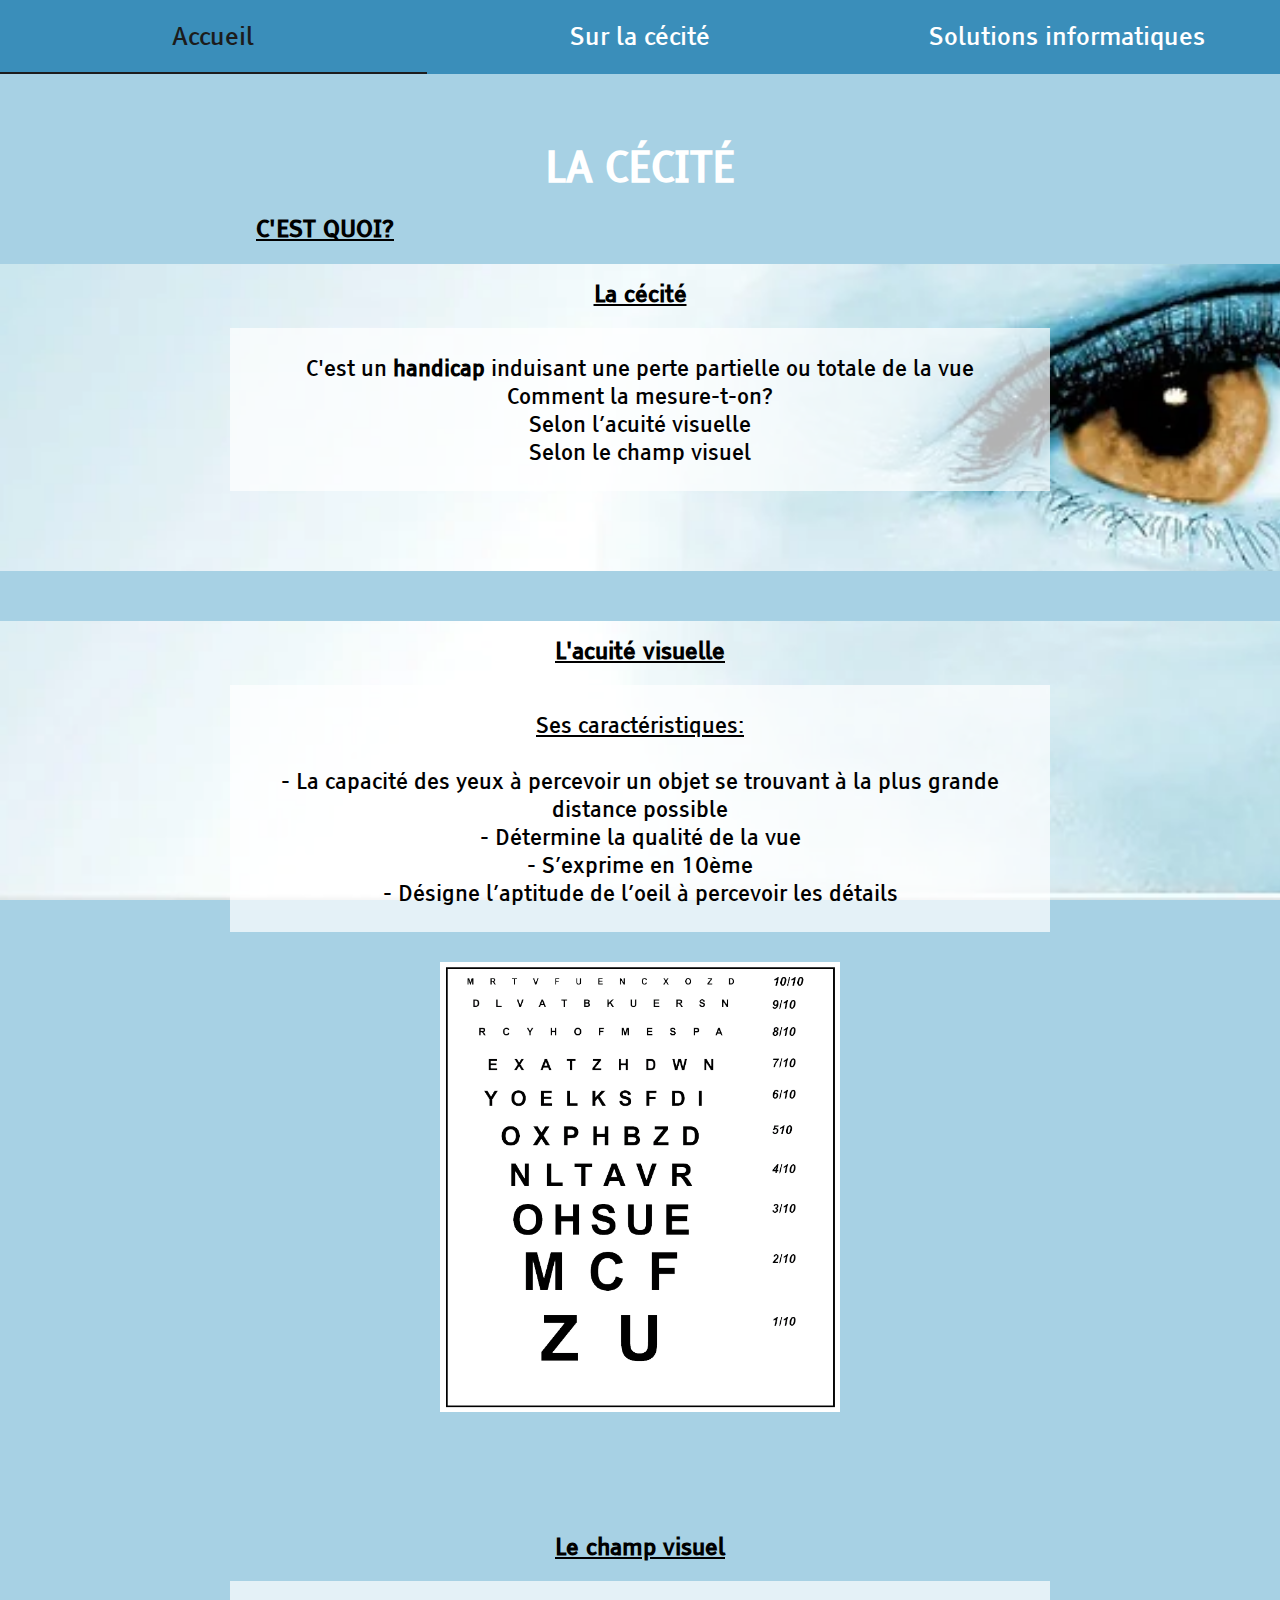
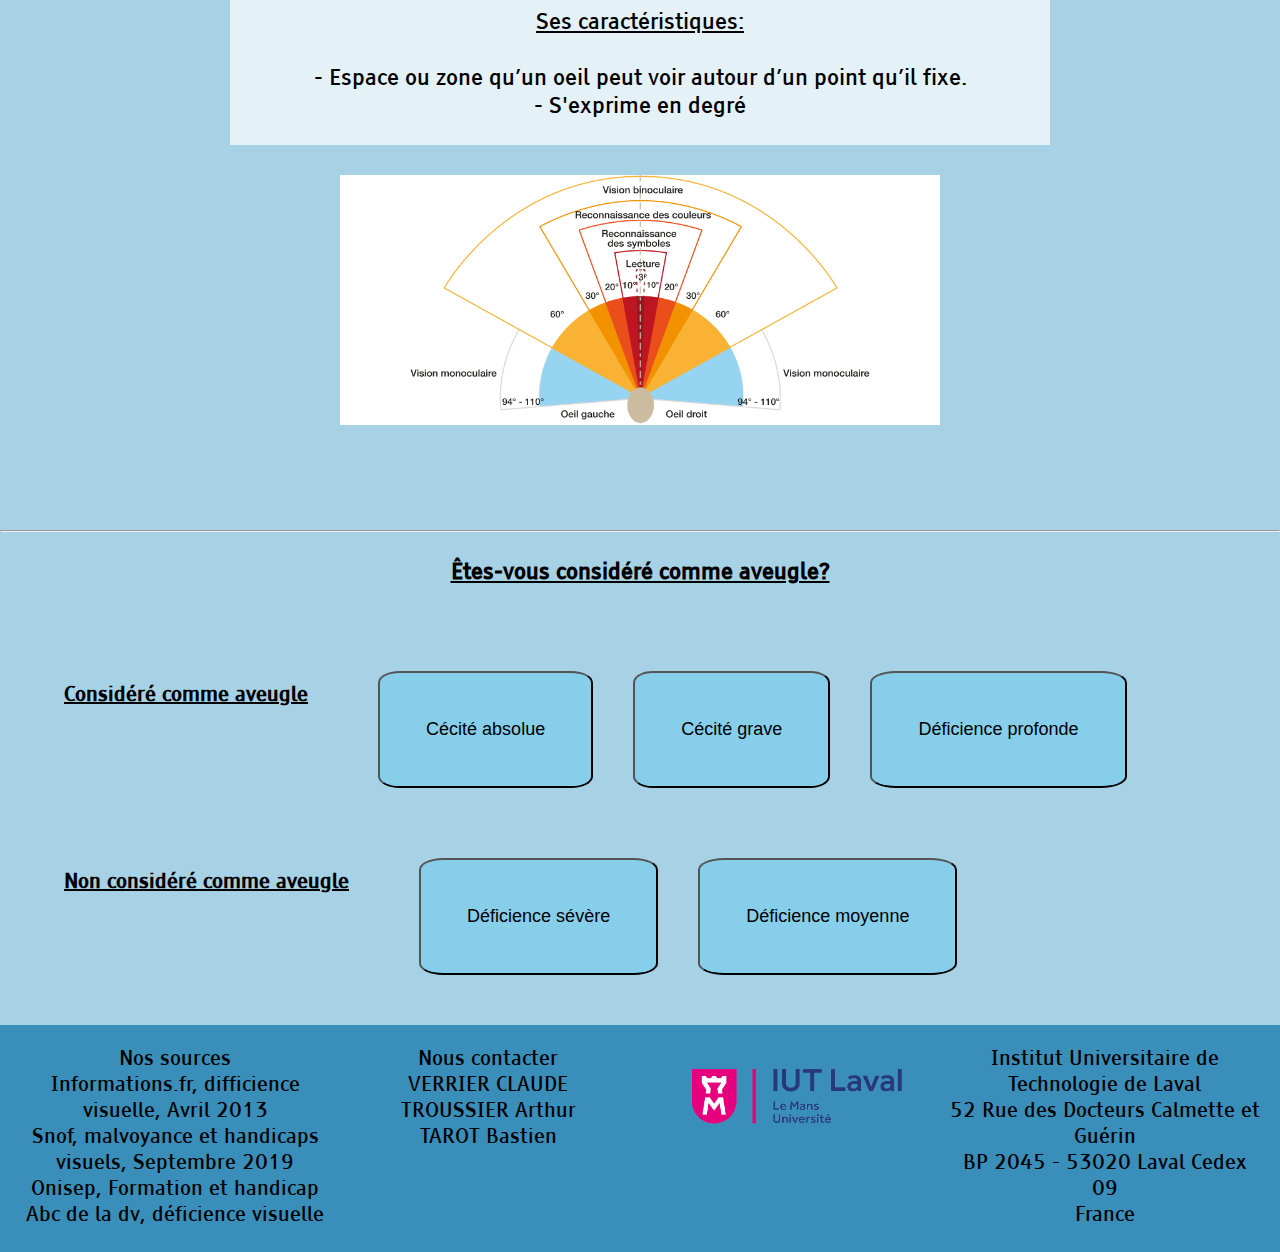
==== commit e34fb27e: "V14" ====
--- a/Html/Cecite_C-est_quoi.html
+++ b/Html/Cecite_C-est_quoi.html
@@ -63,8 +63,8 @@
 
                     <h3>La cécité</h3>
 
-                    <p>C'est un <strong>handicap</strong> induisant une perte partielle ou totale de la vue</p>
-                    <p>Comment la mesure-t-on?<br>
+                    <p>C'est un <strong>handicap</strong> induisant une perte partielle ou totale de la vue<br>
+                        Comment la mesure-t-on?<br>
                         Selon l’acuité visuelle<br>
                         Selon le champ visuel <br>
                     </p>
--- a/Css/main.css
+++ b/Css/main.css
@@ -36,6 +36,8 @@
 }
 main p{
     font-size: 22px;
+    width: 60%;
+    margin: auto;
 }
 h3{
     font-size: 23px;
--- a/Css/Cecite_C-est_quoi.css
+++ b/Css/Cecite_C-est_quoi.css
@@ -26,7 +26,7 @@
 }
 
 /**************** Concerne les images et le texte***************/
-.acuitevisuelle {
+.acuitevisuelle, .def, .champvisuel {
     text-align: center;
     color: black;
     padding-top: 15px;
@@ -38,24 +38,10 @@
     margin-bottom: 50px;
     padding-bottom: 50px;
   }
-  .acuitevisuelle p{
+  .acuitevisuelle p, .champvisuel p, .def p{
       margin-bottom: 30px;
-  }
-
-  .def, .champvisuel {
-    text-align: center;
-    color: black;
-    padding-top: 15px;
-    background-image: url("../Images/Ophtalmo.jpg");
-    background-attachment: fixed;
-    background-position: center;
-    background-repeat: no-repeat;
-    background-size: cover;
-    margin-bottom: 50px;
-    padding-bottom: 50px;
-  }
-  .champvisuel p{
-      margin-bottom: 30px;
+      background-color: rgba(255, 255, 255, 0.699);
+      padding: 2% 2%;
   }
 
 /************Quatrième bloc sur savoir si on est aveugles******/
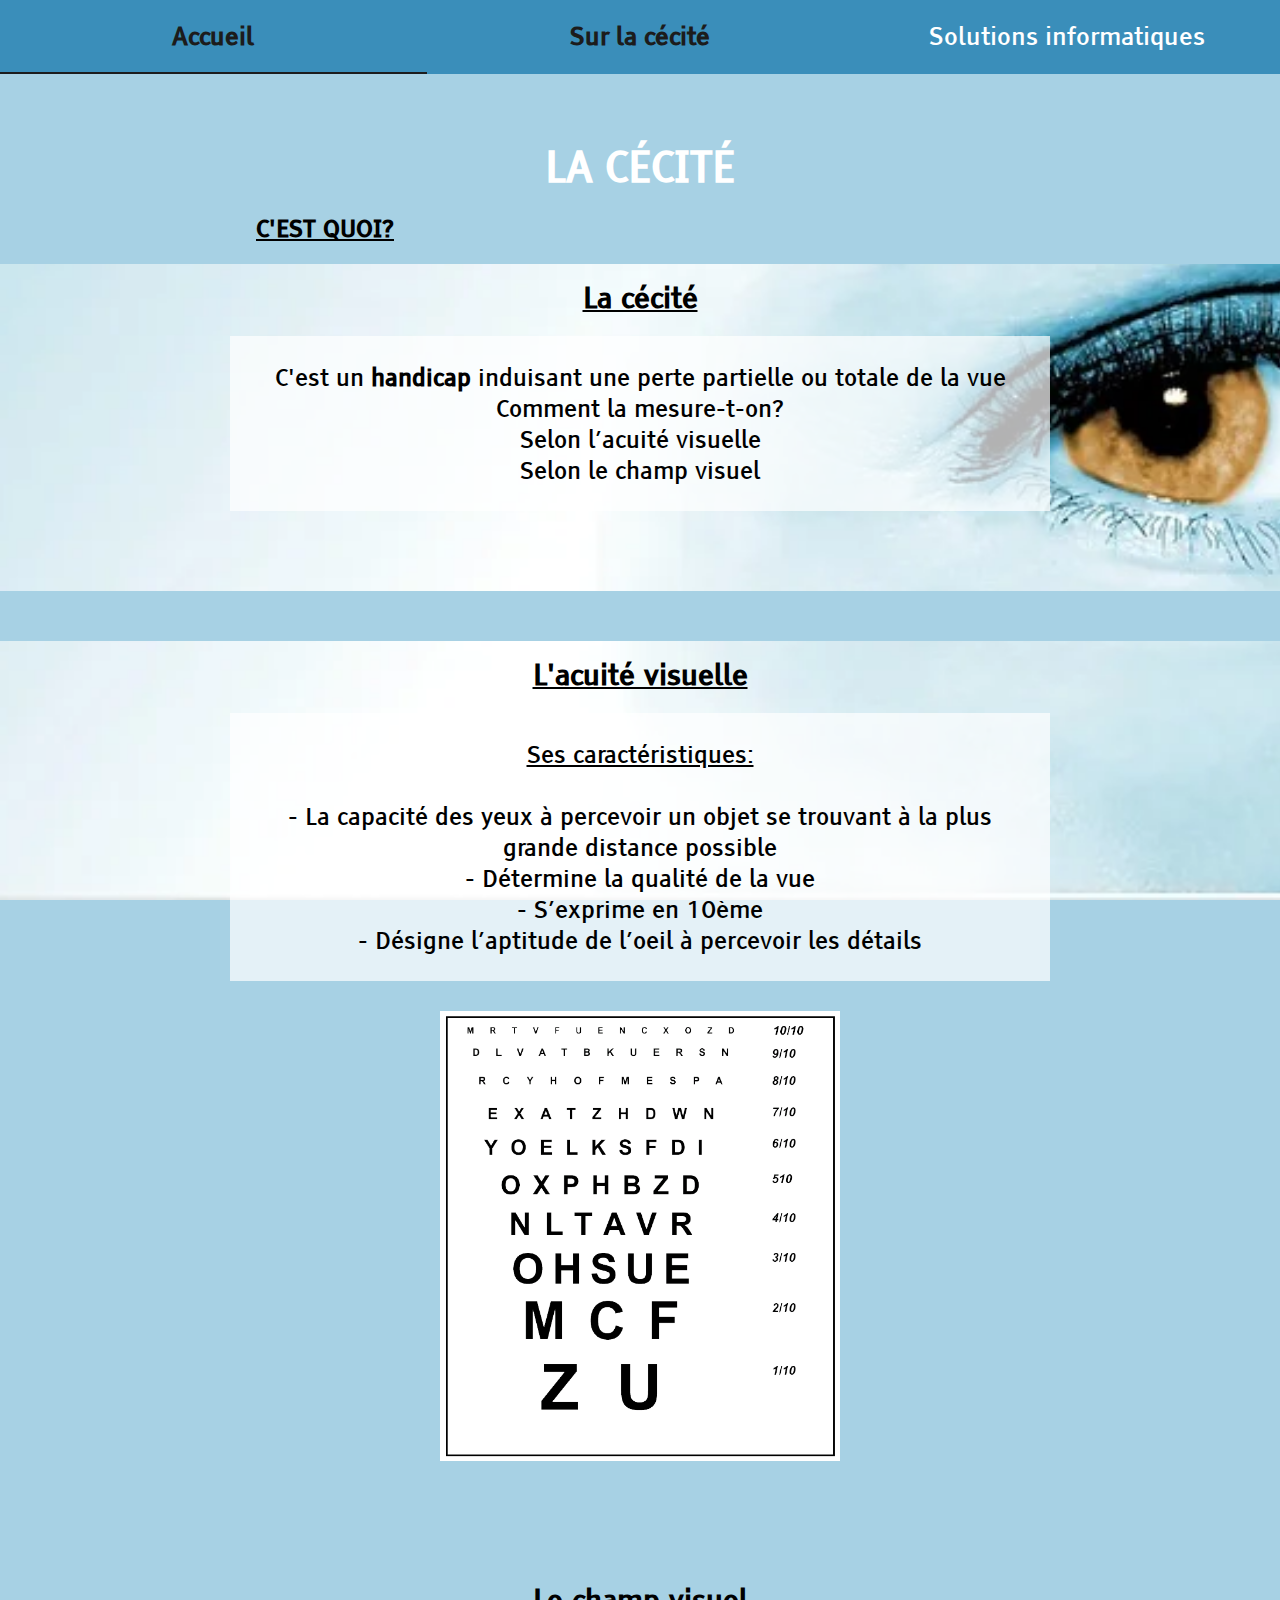
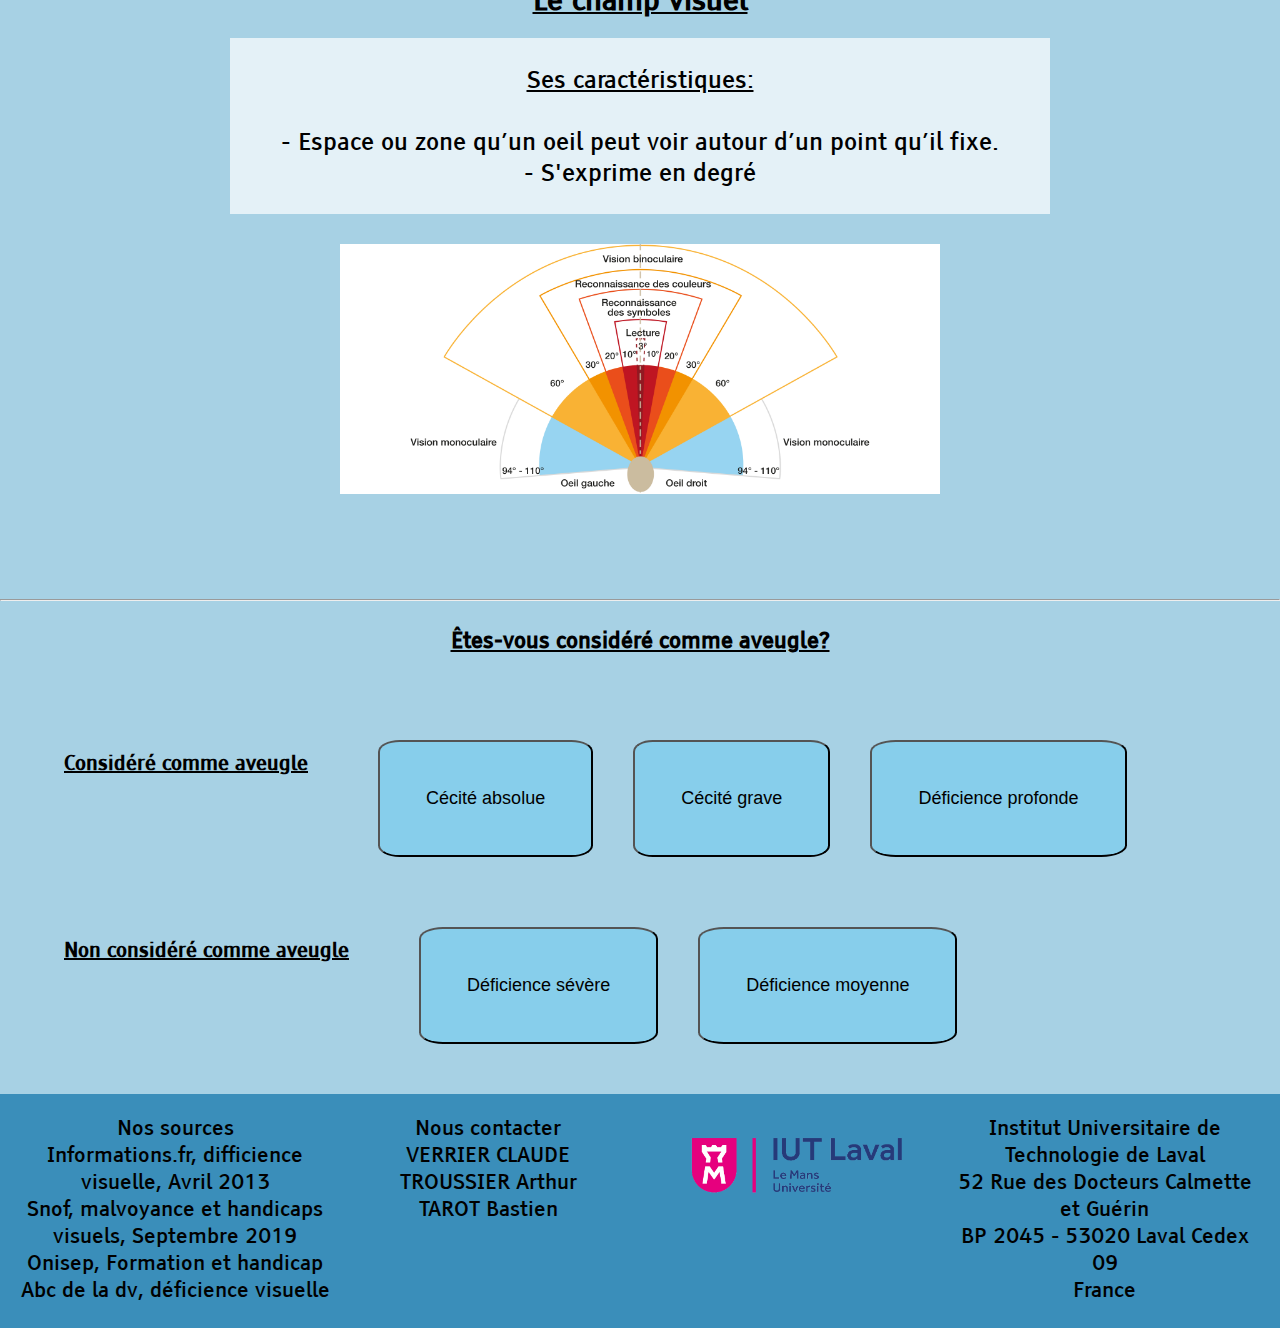
==== commit feb5896e: "V15" ====
--- a/Html/Cecite_C-est_quoi.html
+++ b/Html/Cecite_C-est_quoi.html
@@ -34,9 +34,9 @@
                 <nav >
                     <ul>
                         <li><a href="../index.html">Accueil</a></li>
-                        <li class="deroulant"><a>Sur la cécité</a> 
+                        <li class="deroulant"><a class="active">Sur la cécité</a> 
                             <ul class="sous">
-                                <li><a href="Cecite_C-est_quoi.html">C'est quoi?</a></li>
+                                <li><a class="active" href="Cecite_C-est_quoi.html">C'est quoi?</a></li>
                                 <li><a href="Cecite_Difficultes_et_Problemes.html">Difficultés et problèmes</a></li>
                             </ul>
                         </li>
--- a/Css/main.css
+++ b/Css/main.css
@@ -35,12 +35,12 @@
     font-size: 42px; 
 }
 main p{
-    font-size: 22px;
+    font-size: 1.5em;
     width: 60%;
     margin: auto;
 }
 h3{
-    font-size: 23px;
+    font-size: 1.8em;
     text-decoration: underline;
 }
 
@@ -81,6 +81,7 @@
 nav a:hover{
     color: #1C1C1C;
     border-bottom: 2px solid;
+    font-weight: bold;
 }
 
 .sous{
@@ -108,6 +109,11 @@
     background-color: #3A8EBA;
 }
 
+.active{
+    color: #1C1C1C;
+    font-weight: bold;
+}
+
 /*Concerne des balises spécifiques ********************************************/
 a{
     text-decoration: none;
@@ -120,7 +126,7 @@
     display: flex;
     justify-content: space-between;
     text-align: center;
-    font-size: 20px;
+    font-size: 1.3em;
     padding: 0px 20px;
     padding-bottom: 25px;
 }
